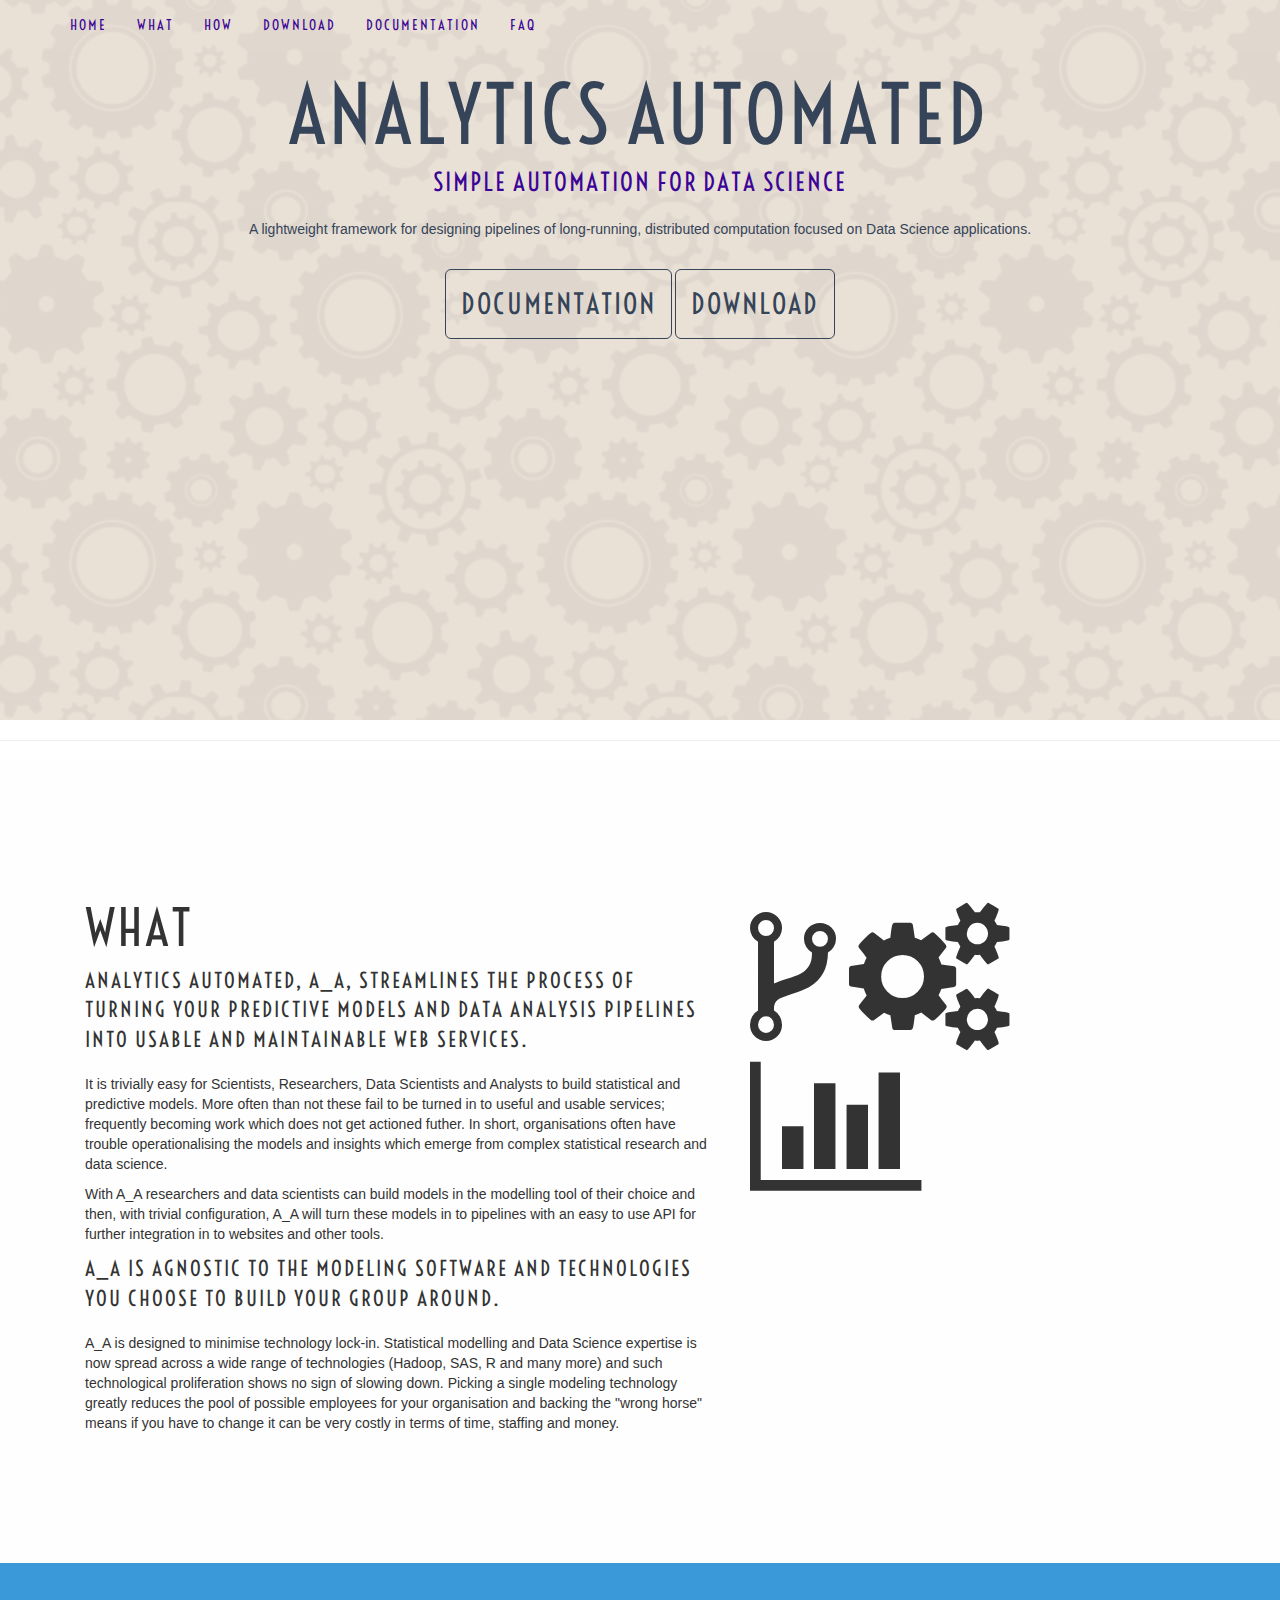
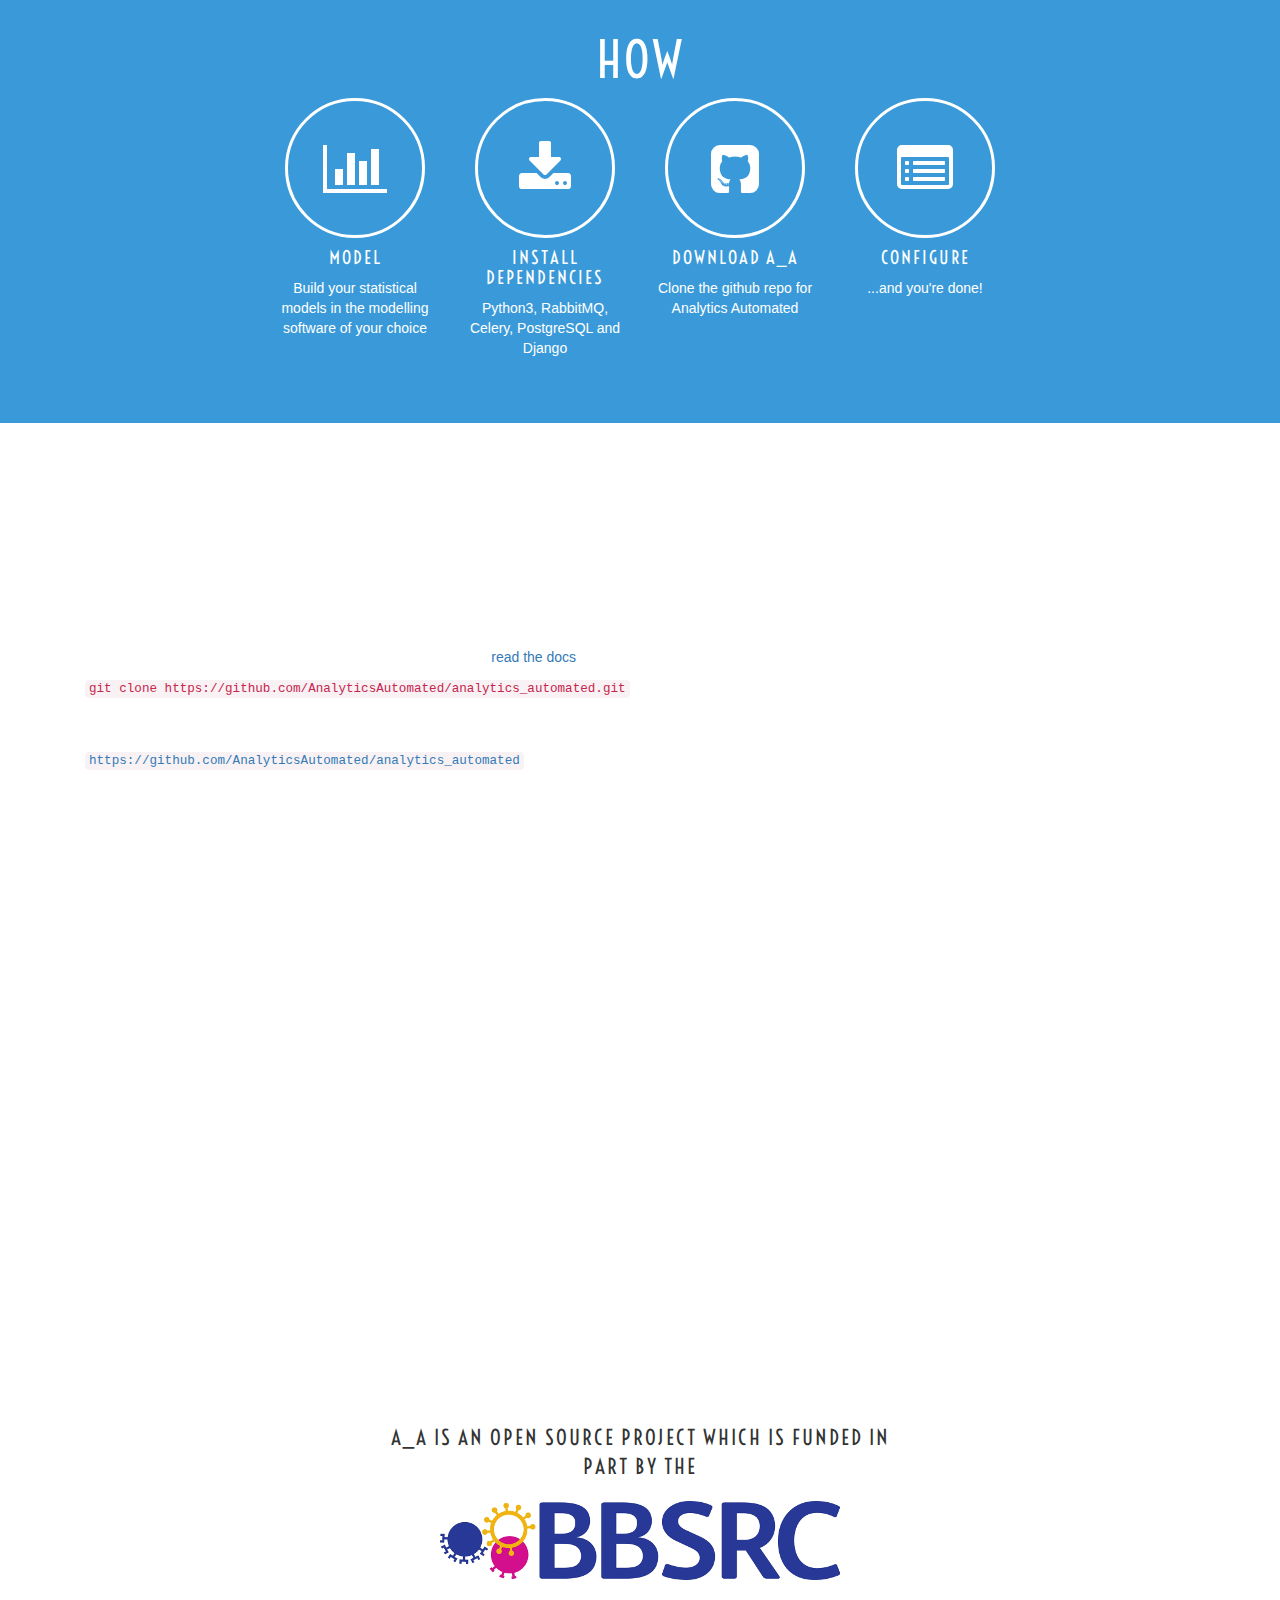
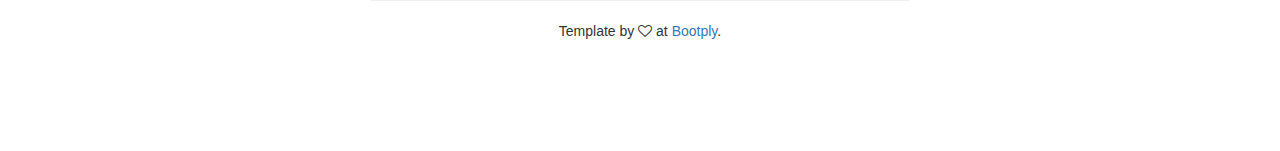
==== index.html @ 2f864ec4 "added links to readthedocs" ====
<!DOCTYPE html>
<html lang="en">
	<head>
		<meta http-equiv="content-type" content="text/html; charset=UTF-8">
		<meta charset="utf-8">
		<title>Analytics Automated</title>
		<meta name="generator" content="Bootply" />
		<meta name="viewport" content="width=device-width, initial-scale=1, maximum-scale=1">
		<link href="static/bootstrap-3.3.5-dist/css/bootstrap.min.css" type="text/css" rel="stylesheet">
		<link href="static/css/font-awesome.min.css" type="text/css" rel="stylesheet">
		<!--[if lt IE 9]>
			<script src="//html5shim.googlecode.com/svn/trunk/html5.js"></script>
		<![endif]-->
		<link href="static/css/styles.css" rel="stylesheet">
	</head>
	<body>

<div class="navbar navbar-fixed-top alt" data-spy="affix" data-offset-top="1000">
  <div class="container">
    <div class="navbar-header">
      <a href="#" class="navbar-brand">Home</a>
      <a class="navbar-toggle" data-toggle="collapse" data-target=".navbar-collapse">
        <span class="icon-bar"></span>
        <span class="icon-bar"></span>
        <span class="icon-bar"></span>
      </a>
    </div>
    <div class="navbar-collapse collapse" id="navbar">
      <ul class="nav navbar-nav">
        <li><a href="#sec1">What</a></li>
        <li><a href="#sec2">How</a></li>
        <li><a href="#sec3">Download</a></li>
        <li><a href="https://analytics-automated.readthedocs.org/en/latest/">Documentation</a></li>
        <li><a href="faq.html">FAQ</a></li>
      </ul>
    </div>
   </div>
</div>

<div class="header alt vert">
  <div class="container">

    <h1>Analytics Automated</h1>
      <p class="lead">Simple automation for Data Science</p>
      <p class="lead_para">A lightweight framework for designing pipelines of
				long-running, distributed computation focused on Data Science applications.</p>
      <div>&nbsp;</div>
      <a href="https://analytics-automated.readthedocs.org/en/latest/" class="btn btn-default btn-lg">Documentation</a>
      <a href="#sec3" class="btn btn-default btn-lg">Download</a>
  </div>
</div>

<hr>

<div id="sec1" class="blurb">
  <div class="container">
    <div class="row">
      <div class="col-md-7">
        <h1>What</h1><p class="lead">Analytics automated, A_A,
          streamlines the process of turning your predictive models and data
					analysis pipelines into usable and maintainable web services.</p>

          <p>It is trivially easy for Scientists, Researchers, Data
           Scientists and Analysts to build statistical and predictive models.
           More often than not these fail to be turned in to useful and usable
           services; frequently becoming work which does not get actioned
           futher. In short, organisations often have trouble operationalising
           the models and insights which emerge from complex statistical
           research and data science.</p>

          <p>With A_A researchers and data scientists can build models in the
            modelling tool of their choice and then, with trivial configuration,
            A_A will turn these models in to pipelines with an easy to use API
            for further integration in to websites and other tools.</p>

          <p class="lead">A_A is agnostic to the modeling software and technologies you
            choose to build your group around.</p>

            <p>A_A is designed to minimise technology lock-in. Statistical
              modelling and Data Science expertise is now spread
              across a wide range of technologies (Hadoop, SAS, R and many more)
              and such technological proliferation shows no sign of slowing
              down. Picking a single modeling technology greatly reduces the
              pool of possible employees for your organisation and backing
              the "wrong horse" means if you have to change it can be very
              costly in terms of time, staffing and money.</p>

      </div>
      <div class="col-md-5">
        <h1 class="pull-right"><i class="fa fa-code-fork fa-3x"></i> <i class="fa fa-cogs fa-3x"></i> <i class="fa fa-bar-chart fa-3x"></i></h1>
      </div>
    </div>
  </div>
</div>

<div class="featurette" id="sec2">
  <div class="container">
    <div class="row">
      <div class="col-md-12 text-center">
        <h1>How</h1>
      </div>
    </div>
    <div class="row">
      <div class="col-md-2 col-md-offset-2 text-center">
        <div class="featurette-item">
          <i class="fa fa-bar-chart"></i>
          <h4>Model</h4>
          <p>Build your statistical models in the modelling software of your
            choice</p>
        </div>
      </div>
      <div class="col-md-2 text-center">
        <div class="featurette-item">
          <i class="fa fa-download"></i>
          <h4>Install Dependencies</h4>
          <p>Python3, RabbitMQ, Celery, PostgreSQL and Django</p>
        </div>
      </div>
      <div class="col-md-2 text-center">
        <div class="featurette-item">
          <i class="fa fa-github-square"></i>
          <h4>Download A_A</h4>
          <p>Clone the github repo for Analytics Automated</p>
        </div>
      </div>
      <div class="col-md-2 text-center">
        <div class="featurette-item">
          <i class="fa fa-list-alt"></i>
          <h4>Configure</h4>
          <p>...and you're done!</p>
        </div>
      </div>
    </div>
  </div>
</div>

<div class="callout" id="sec3">
  <div class="container">
    <div class="row">
      <div class="col-md-7">
        <h1>Download</h1><p class="lead">You can download A_A by cloning the
        github repository.</p>
        <p>A_A has a large number of dependencies we strongly advise you <a href="https://analytics-automated.readthedocs.org/en/latest/">read the docs</a>
          before you get going.</p>
        <code>git clone https://github.com/AnalyticsAutomated/analytics_automated.git</code>
        <br /><br />
        <p>Alternatively visit the repository, make a fork and help us out!</p>
        <code><a href="https://github.com/AnalyticsAutomated/analytics_automated">https://github.com/AnalyticsAutomated/analytics_automated</a></code>
      </div>
      <div class="col-md-5">
        <h1 class="pull-right"><i class="fa fa-download fa-3x"></i> <i class="fa fa-github-square fa-3x"></i></h1>
      </div>
    </div>
  </div>
</div>


<footer>
  <div class="container">
    <div class="row">
      <div class="col-md-6 col-md-offset-3 text-center">
        <p class="lead">A_A is an Open Source project which is funded in part by the</p>
        <p><a href="http://www.bbsrc.ac.uk/"><img src="static/images/bbsrc.jpg"></a></p>
        <hr>
        <p>Template by <i class="fa fa-heart-o"></i> at <a href="http://www.bootply.com">Bootply</a>.<br></p>
      </div>
    </div>
  </div>
</footer>
	<!-- script references -->
		<script src="//ajax.googleapis.com/ajax/libs/jquery/2.0.2/jquery.min.js"></script>
		<script src="static/bootstrap-3.3.5-dist/js/bootstrap.min.js"></script>
		<script src="static/js/scripts.js"></script>
	</body>
</html>
---- static/css/styles.css ----
/* -- custom css for Bootstrap 3.x --*/

/* move special fonts to HTML head for better performance */
@font-face {
  font-family: 'Voltaire';
  font-style: normal;
  font-weight: 400;
  src: local('Voltaire'), url('../fonts/Bcdym-dNGztfenGzlRsZ3_esZW2xOQ-xsNqO47m55DA.woff2') format('woff2'), url('../fonts/ag0Q3_6hjQFerbCN2Eewq_esZW2xOQ-xsNqO47m55DA.woff') format('woff');
}

/* Dark Blue   #354458
Light Blue     #3a9ad9
Contrast Green #29aba4
Beige          #e9e0d6
Red            #eb7260
Purple         #
*/

html,
body {
  height: 100%;
  width: 100%;
  font-family:Arial,sans-serif;
}

/* fix bs3 horizontal scrollbar bug */
.row { margin: 0; padding: 0 }


/* use special fonts in certain elements */
h1,h2,h3,h4,.lead,.btn,.navbar a {
  text-transform:uppercase;
  font-family:'Voltaire',Arial,sans-serif;
  letter-spacing:2px;
}

h1 {
  font-size:50px;
}

/* make images gray */
img.grayscale {
    filter: url("data:image/svg+xml;utf8,<svg xmlns=\'http://www.w3.org/2000/svg\'><filter id=\'grayscale\'><feColorMatrix type=\'matrix\' values=\'0.3333 0.3333 0.3333 0 0 0.3333 0.3333 0.3333 0 0 0.3333 0.3333 0.3333 0 0 0 0 0 1 0\'/></filter></svg>#grayscale"); /* Firefox 10+, Firefox on Android */
    filter: gray; /* IE6-9 */
    -webkit-filter: grayscale(100%); /* Chrome 19+, Safari 6+, Safari 6+ iOS */
}

.icon-bar {
   background-color:#fff;
}

.scroll-down a, .scroll-top a {
   color:#ffffff;
}

.scroll-down {
   position:fixed;
   bottom:20%;
   right:0%;
   color:#f9f9f9;
}

.scroll-top {
  background-color:#dbdbdb;
}

.vert {
  vertical-align: middle;
  width:100%;
  padding-top:4%;
  text-align:center;
}

.faq {
  vertical-align: middle;
  width:100%;
  padding-top:4%;
  height: 100%;
}


.header .btn-lg {
   font-size:28px;
   border-color:#354458;
   padding:15px;
   background-color:transparent;
   color:#354458;
}

.header .btn-lg:hover {
   background-color:#f1f2f8;
   color:#354458;
}

.navbar a {
  color:#3B0496;
  font-size:14px;
}

.navbar-bold.affix {
  background-color:#eb7260;
}

.navbar-bold {
  background-color:#eb7260;
  font-family:'Helvetica Neue',Helvetica,Arial,sans-serif;
}

.navbar-bold li a:hover, .navbar-bold li.active {
  background-color:#eb7260;
}


.header h1 {
  font-size:80px;
  -webkit-text-stroke: 1px rgba(f,f,f,0.1);
  color:#354458;
  margin-left:-5px;
  margin-bottom:5px;
  text-transform:uppercase;
}

.header .lead {
  color:#eb7260;
  font-size:25px;
}

.header {
  height: 80%;
}

/* use alt in navbar and header for different color */

.alt {
  background: #e9e0d6 url('../images/pt_topo_l.png') repeat center center fixed;
}

.alt .lead {
  color: #3B0496;
}

.lead_para {
  color: #354458;
}

.alt.affix {
  background-color:#e9e0d6;
}

.alt li a:hover, .alt li.active {
  background-color:#f1f2f8;
}

.blurb {
  padding: 120px 0;
  background-color:#fefefe;
}

.blurb .panel {
  background-color:transparent;
}

.faq_blurb {
  padding: 120px 0;
  color:#354458;
  background: #e9e0d6 url('../images/pt_topo_l.png') repeat center center fixed;
}

.faq_blurb .panel {
  background-color:transparent;
}



.bright {
  background: #dbdbdb url('../images/pt_topo.png') repeat center center fixed;
  color:#777;
}

.featurette {
  background: #3a9ad9;
  padding: 50px 0;
  color: #ffffff;
}

.featurette-item {
  margin-bottom: 15px;
}

.featurette-item > i {
  border: 3px solid #ffffff;
  border-radius: 50%;
  display: inline-block;
  font-size: 56px;
  width: 140px;
  height: 140px;
  line-height: 136px;
  vertical-align: middle;
  text-align: center;
}

.featurette-item > i:hover {
  font-size: 68px;
}

.callout {
  color: #ffffff;
  padding-top:7%;
  height: 100%;
  width: 100%;
  background: url('../images/Clock_Cogs_blur.jpg') no-repeat center center fixed;
  -webkit-background-size: cover;
  -moz-background-size: cover;
  -o-background-size: cover;
  background-size: cover;
}

.gallery {
  padding: 50px 0;
}

.call-to-action {
  background: #eeeeee;
  padding: 50px 0;
}

.call-to-action .btn {
  margin: 10px;
}

footer {
  padding: 100px 0;
}

/* -- end custom css for Bootstrap 3.x --*/
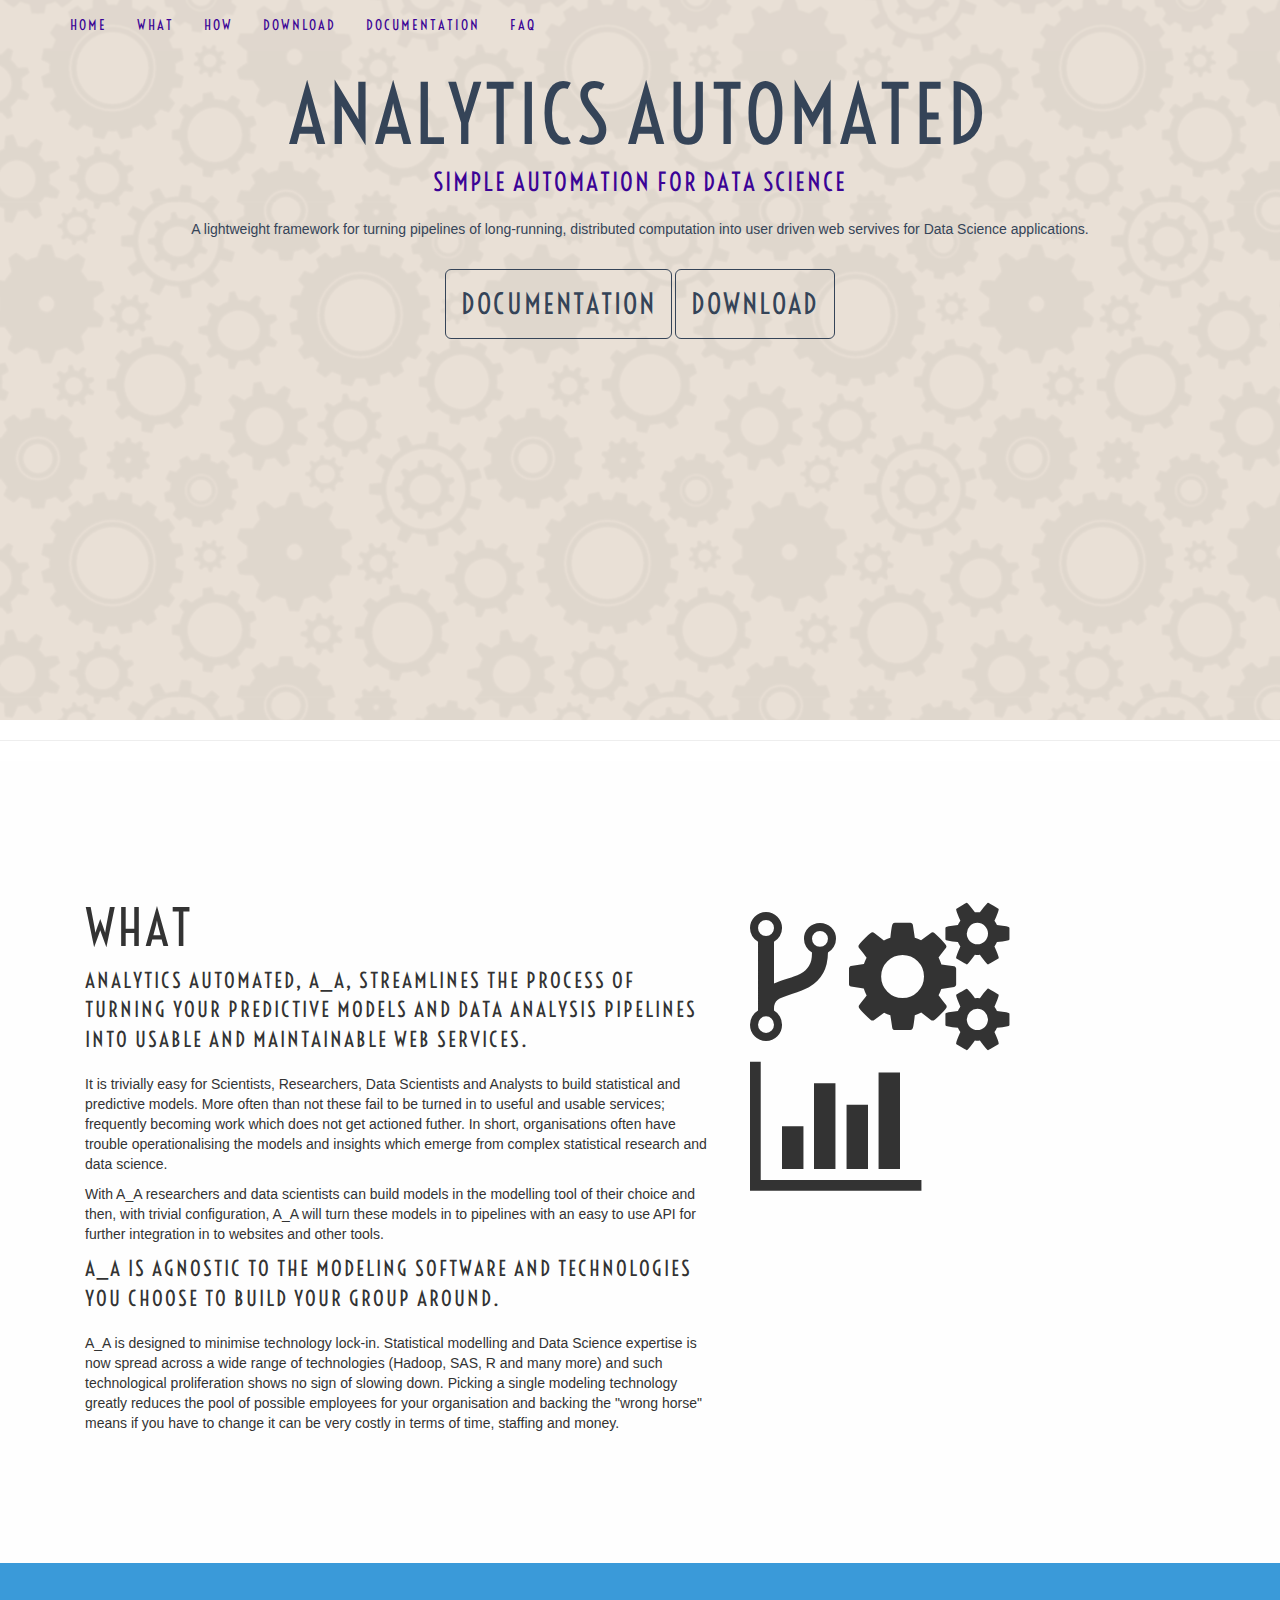
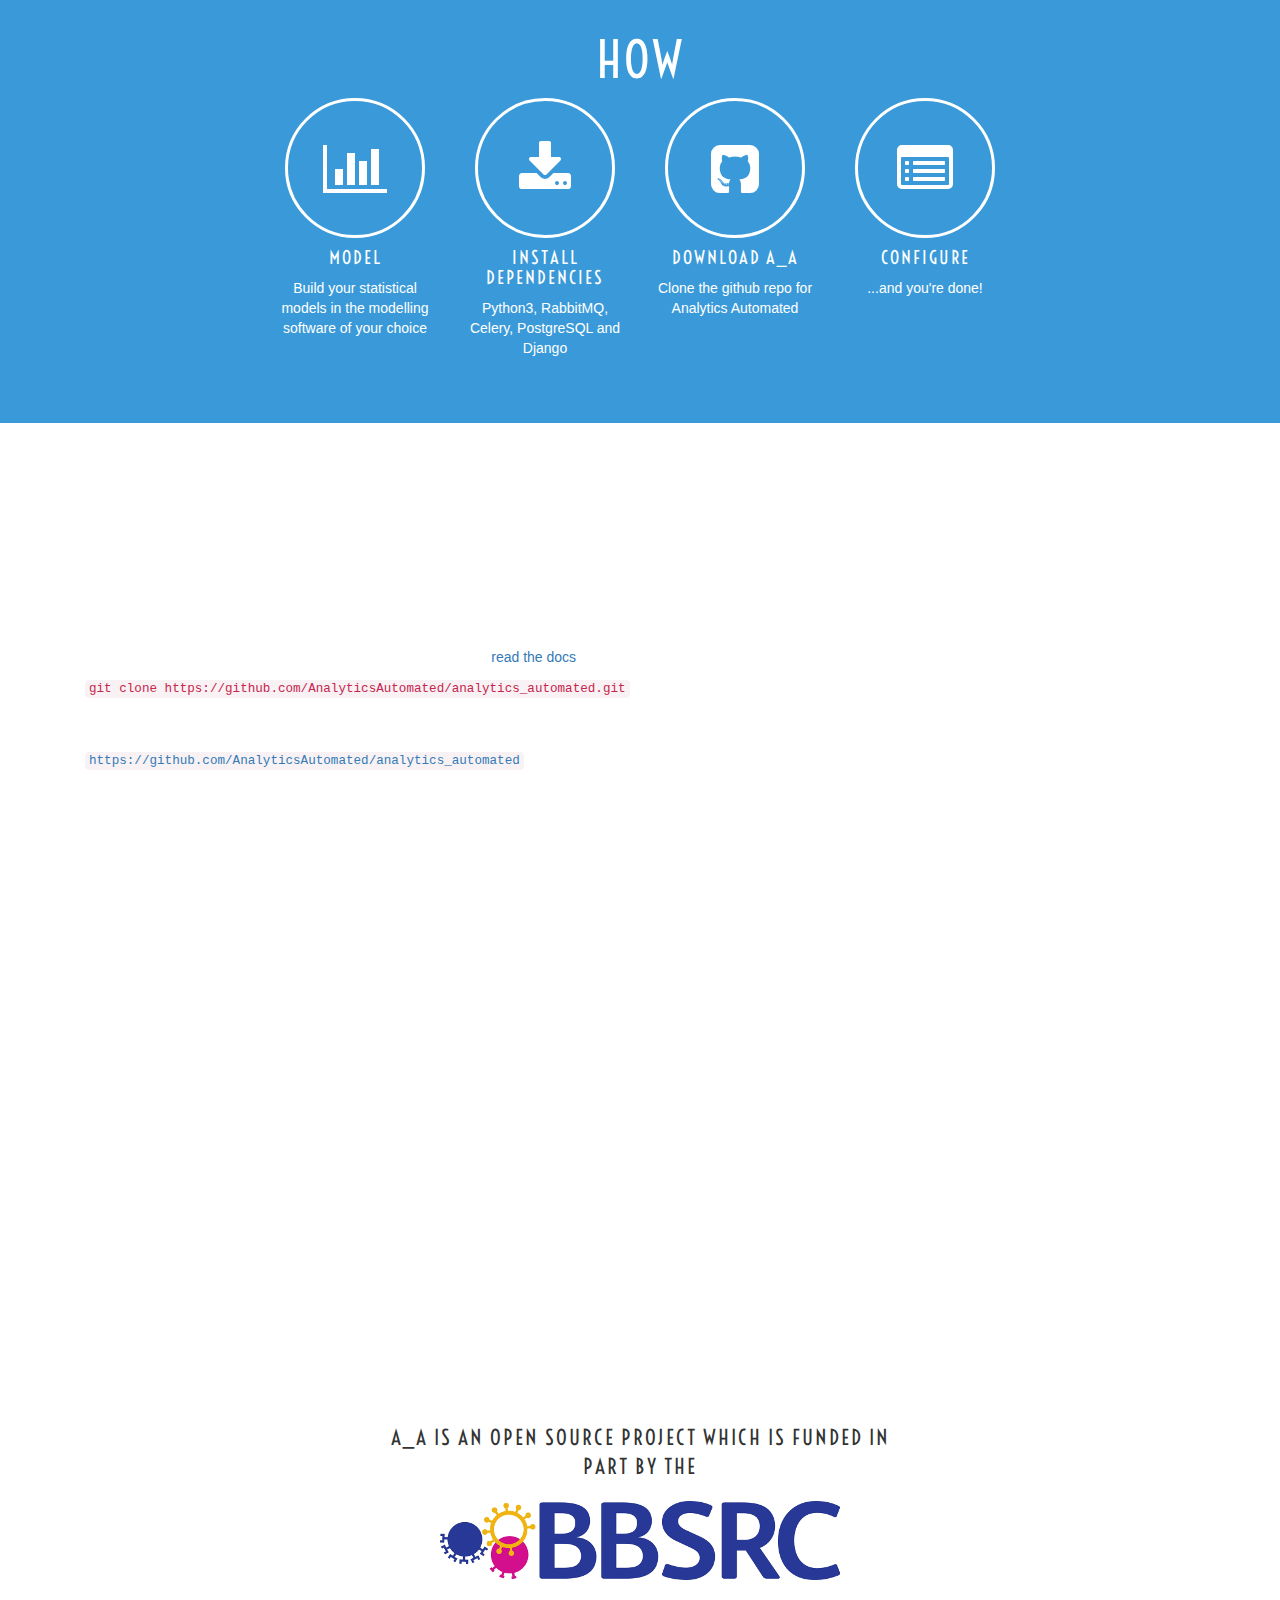
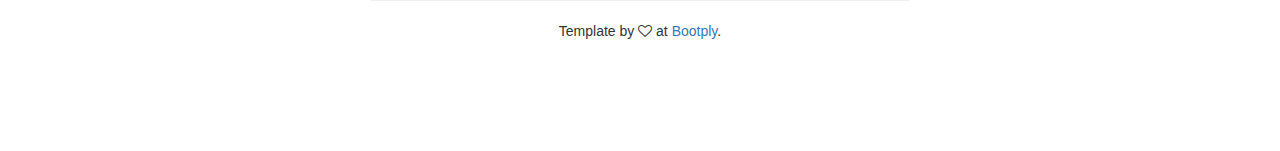
==== commit 50fcddba: "Update index.html" ====
--- a/index.html
+++ b/index.html
@@ -42,8 +42,8 @@
 
     <h1>Analytics Automated</h1>
       <p class="lead">Simple automation for Data Science</p>
-      <p class="lead_para">A lightweight framework for designing pipelines of
-				long-running, distributed computation focused on Data Science applications.</p>
+      <p class="lead_para">A lightweight framework for turning pipelines of
+				long-running, distributed computation into user driven web servives for Data Science applications.</p>
       <div>&nbsp;</div>
       <a href="https://analytics-automated.readthedocs.org/en/latest/" class="btn btn-default btn-lg">Documentation</a>
       <a href="#sec3" class="btn btn-default btn-lg">Download</a>
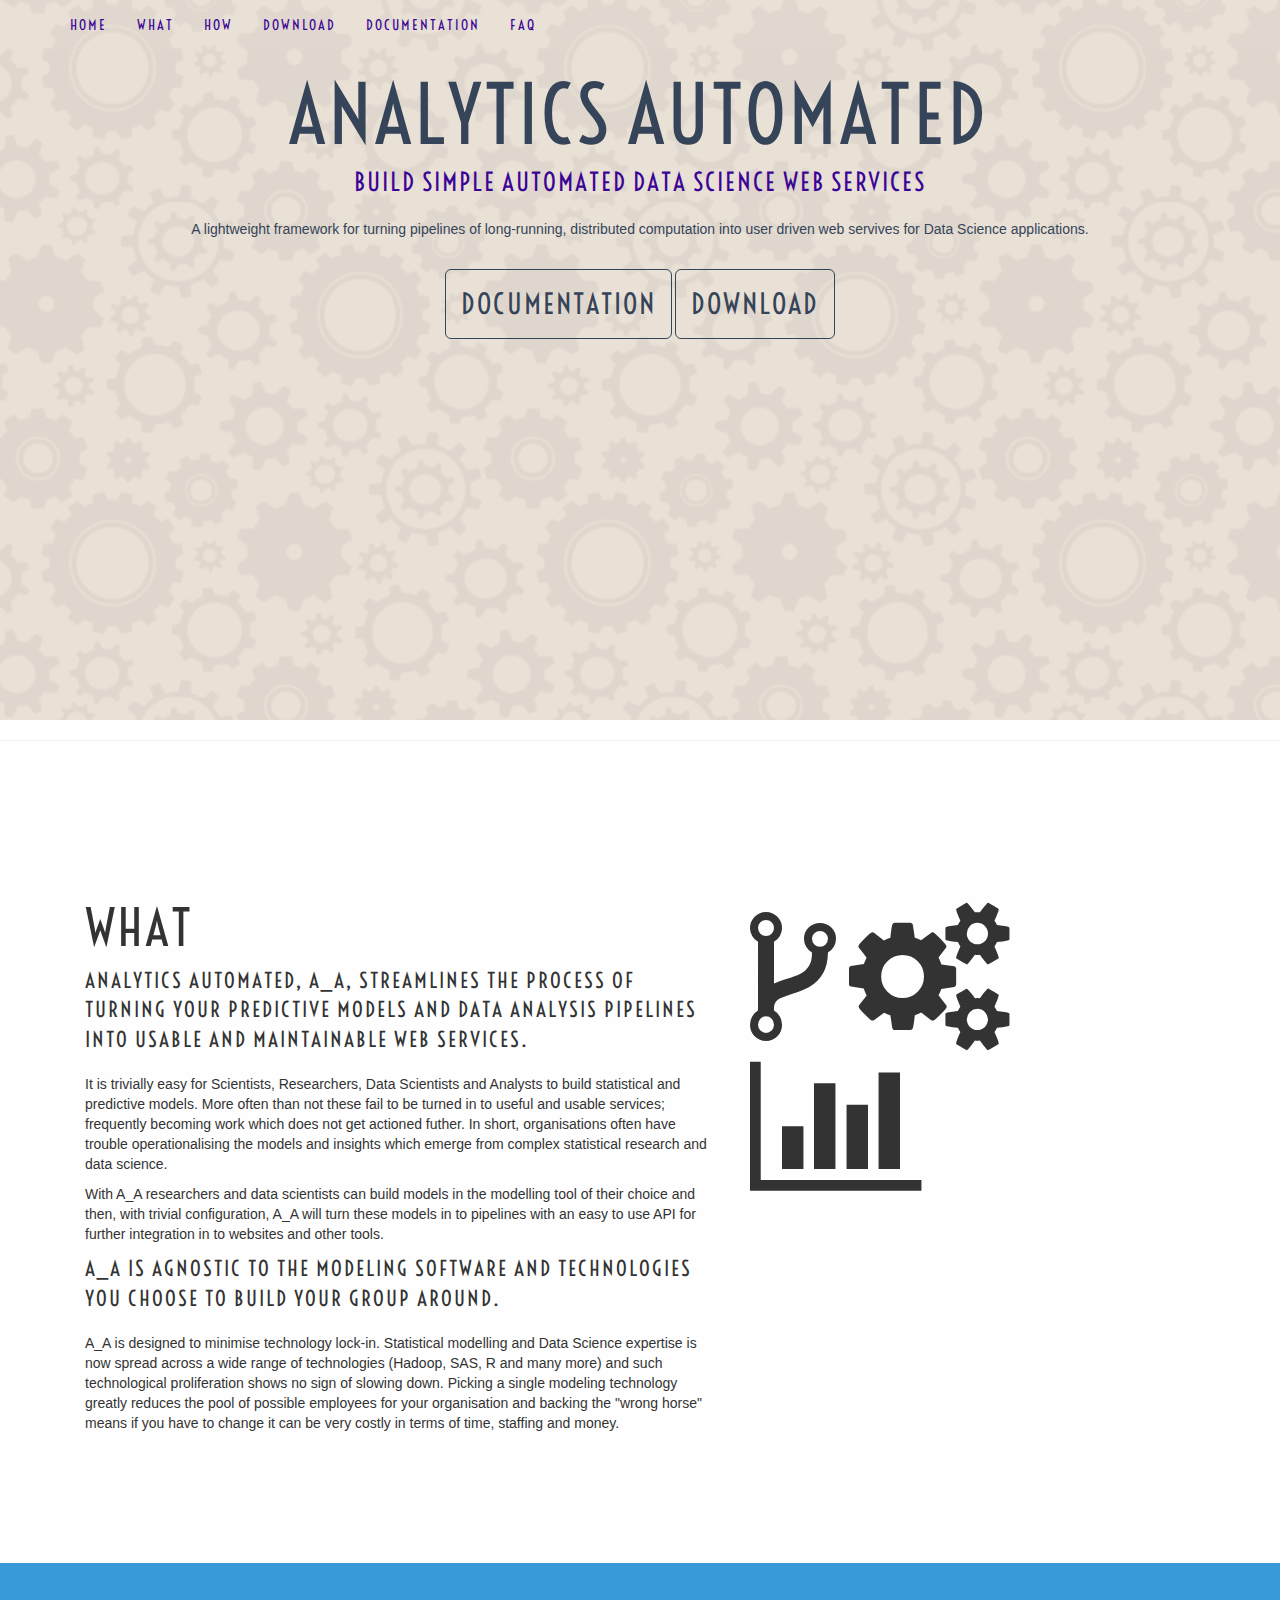
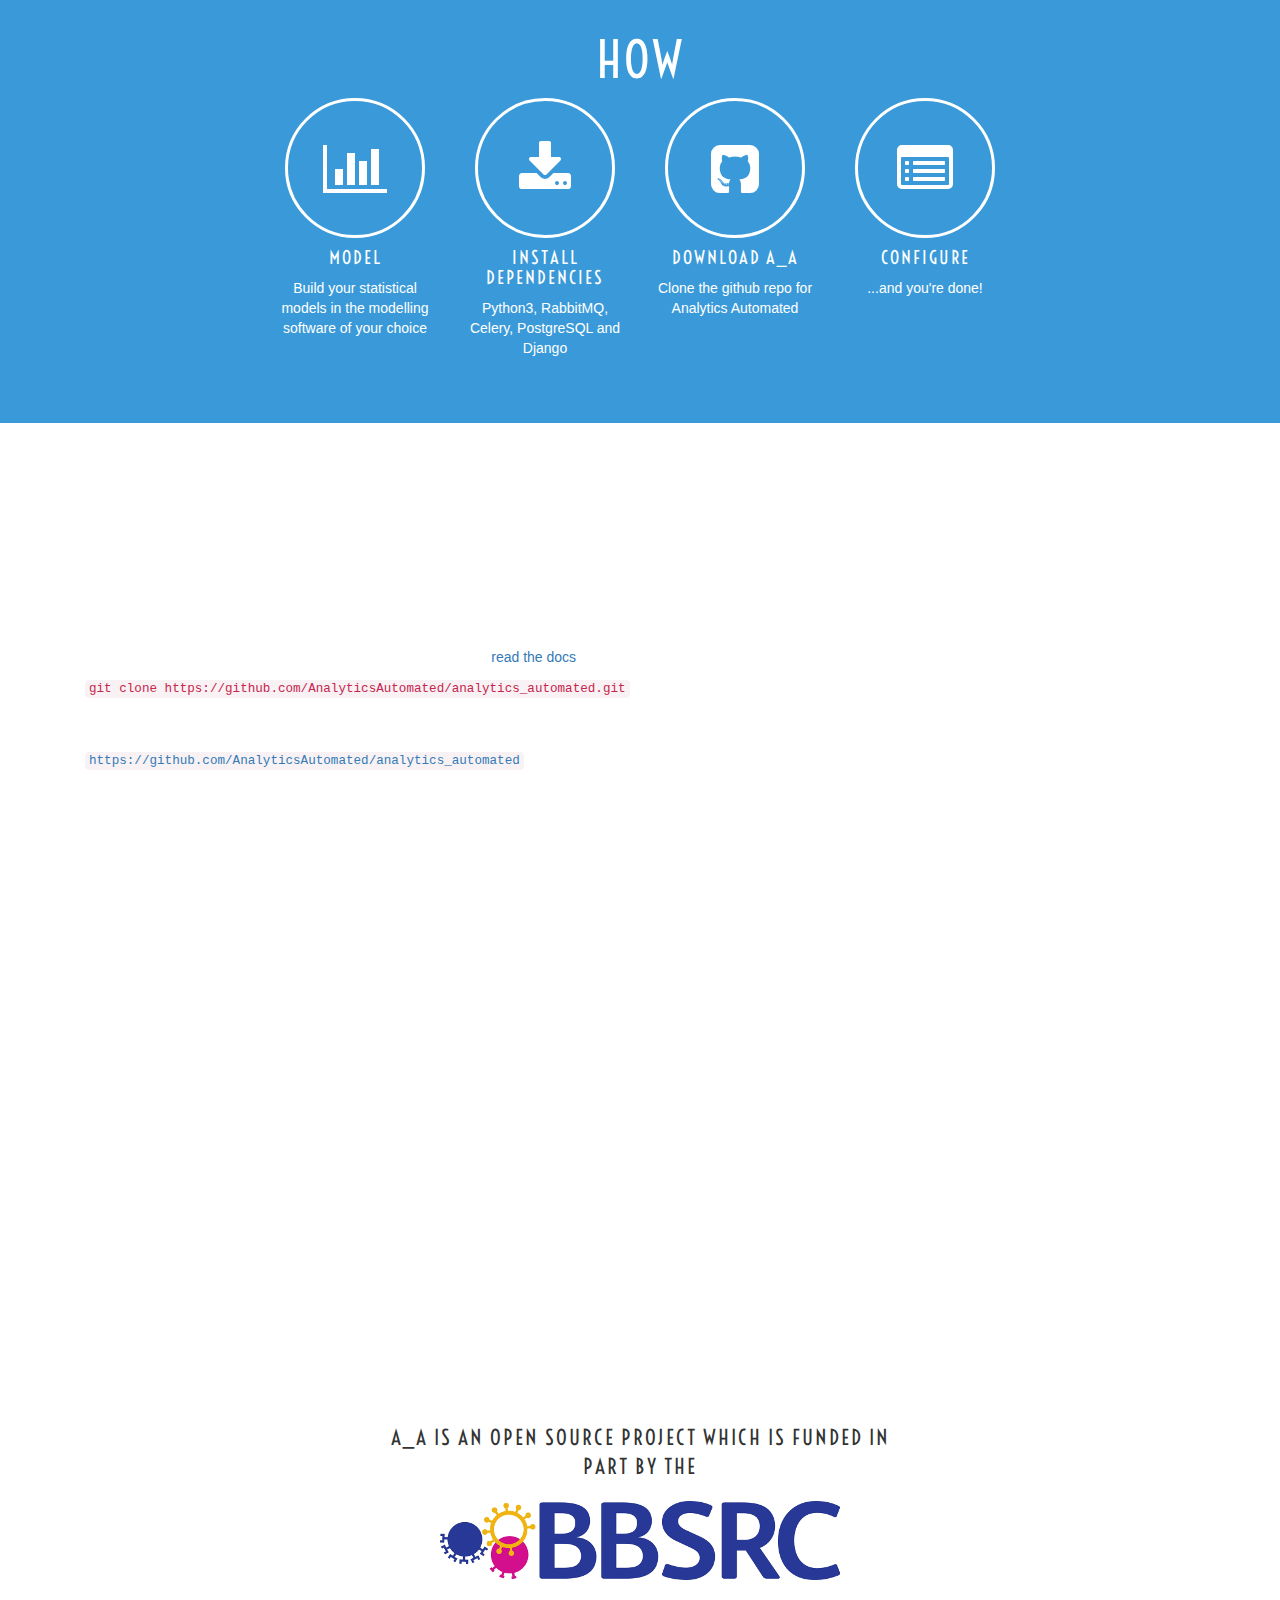
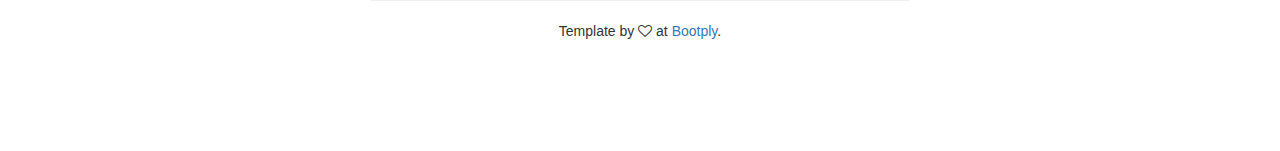
==== commit 094f8a9b: "Update index.html" ====
--- a/index.html
+++ b/index.html
@@ -41,7 +41,7 @@
   <div class="container">
 
     <h1>Analytics Automated</h1>
-      <p class="lead">Simple automation for Data Science</p>
+      <p class="lead">Build Simple Automated Data Science Web Services</p>
       <p class="lead_para">A lightweight framework for turning pipelines of
 				long-running, distributed computation into user driven web servives for Data Science applications.</p>
       <div>&nbsp;</div>
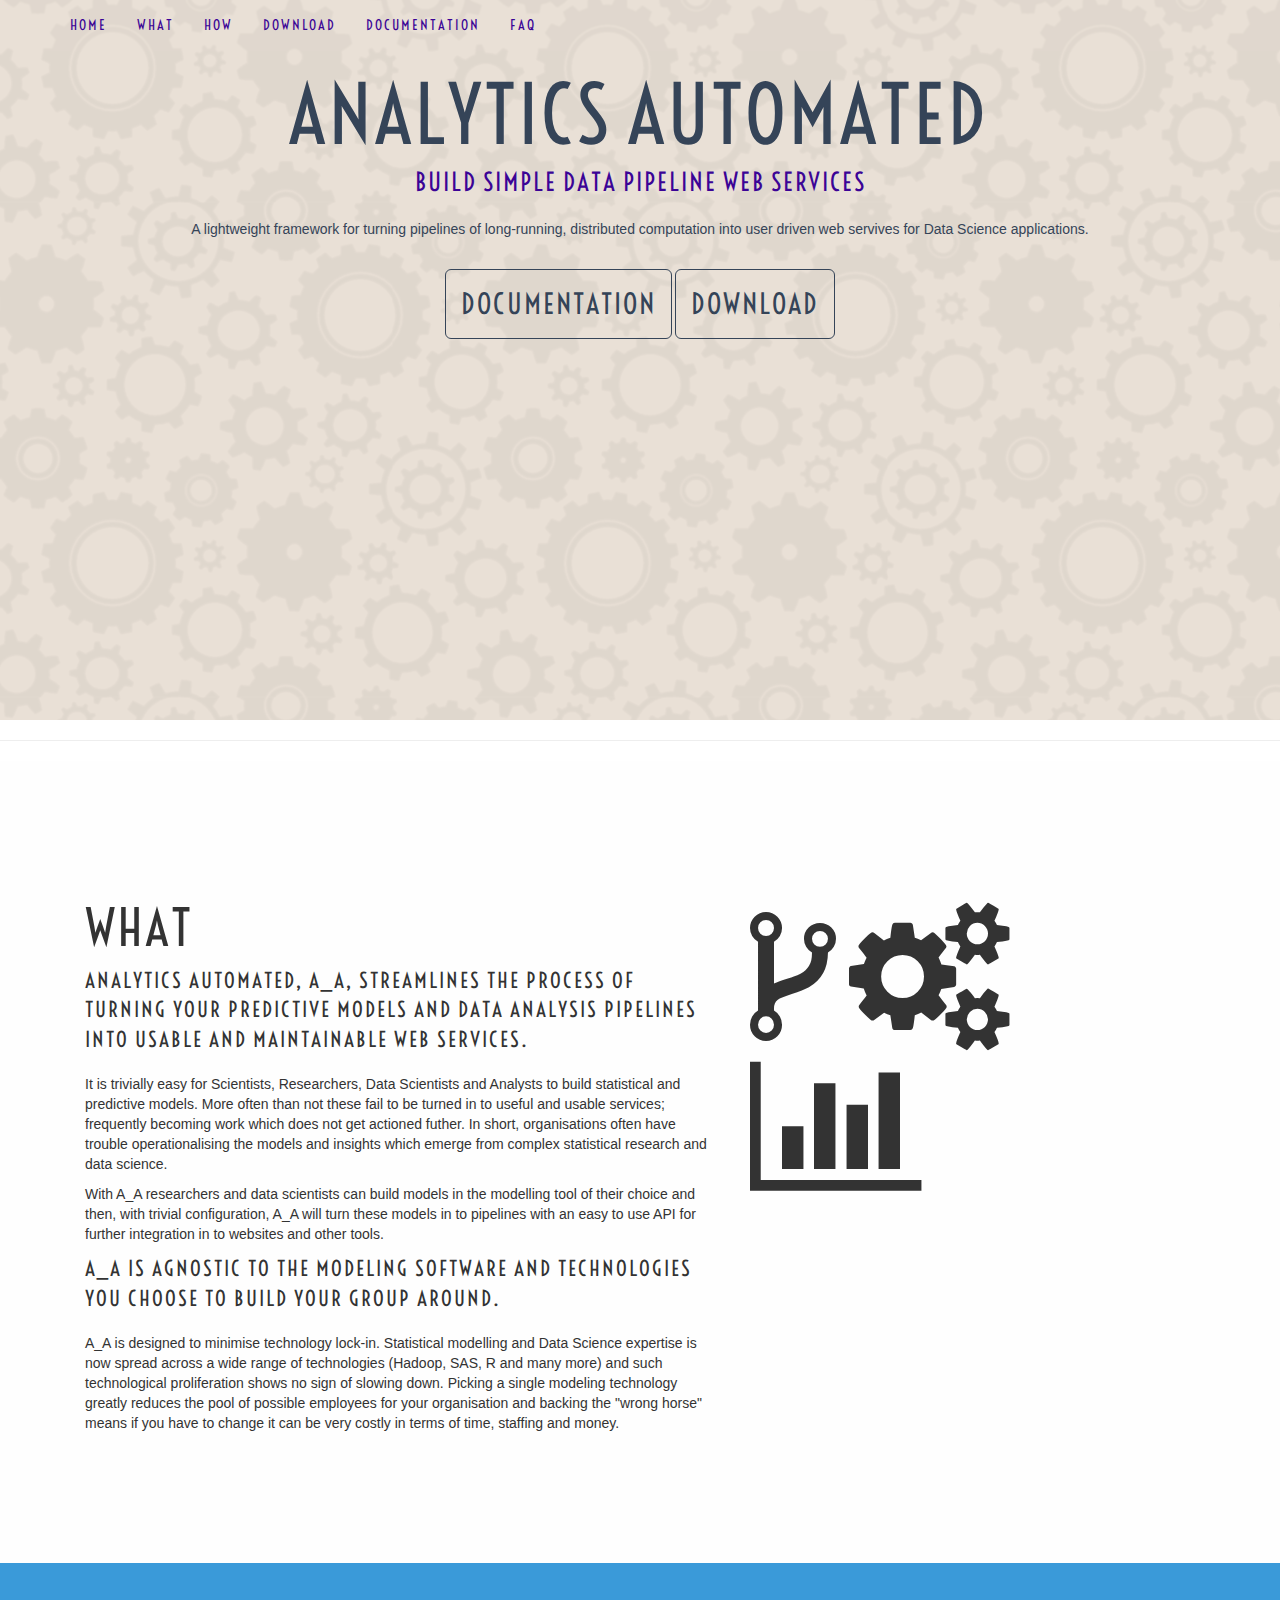
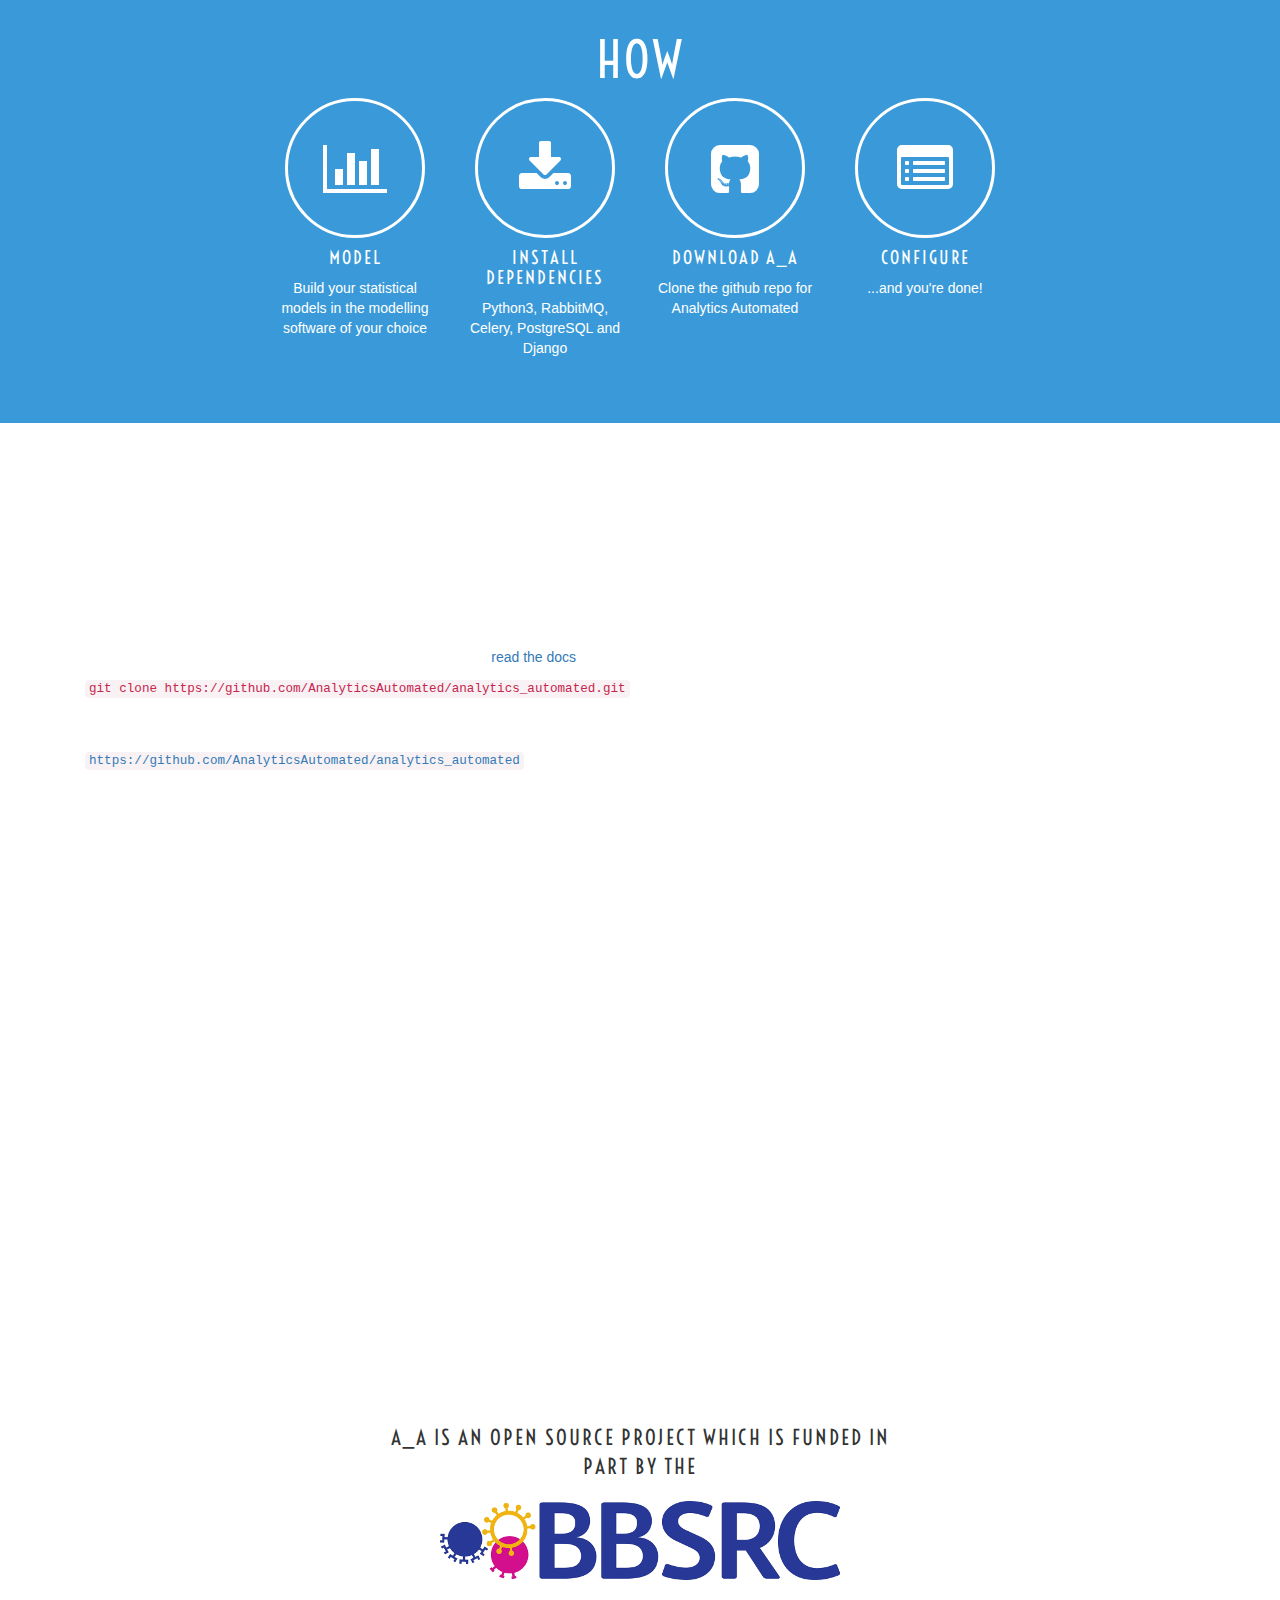
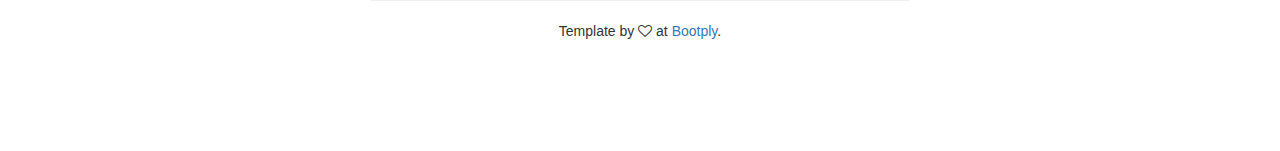
==== commit 6f60ff70: "Update index.html" ====
--- a/index.html
+++ b/index.html
@@ -41,7 +41,7 @@
   <div class="container">
 
     <h1>Analytics Automated</h1>
-      <p class="lead">Build Simple Automated Data Science Web Services</p>
+      <p class="lead">Build Simple Data Pipeline Web Services</p>
       <p class="lead_para">A lightweight framework for turning pipelines of
 				long-running, distributed computation into user driven web servives for Data Science applications.</p>
       <div>&nbsp;</div>
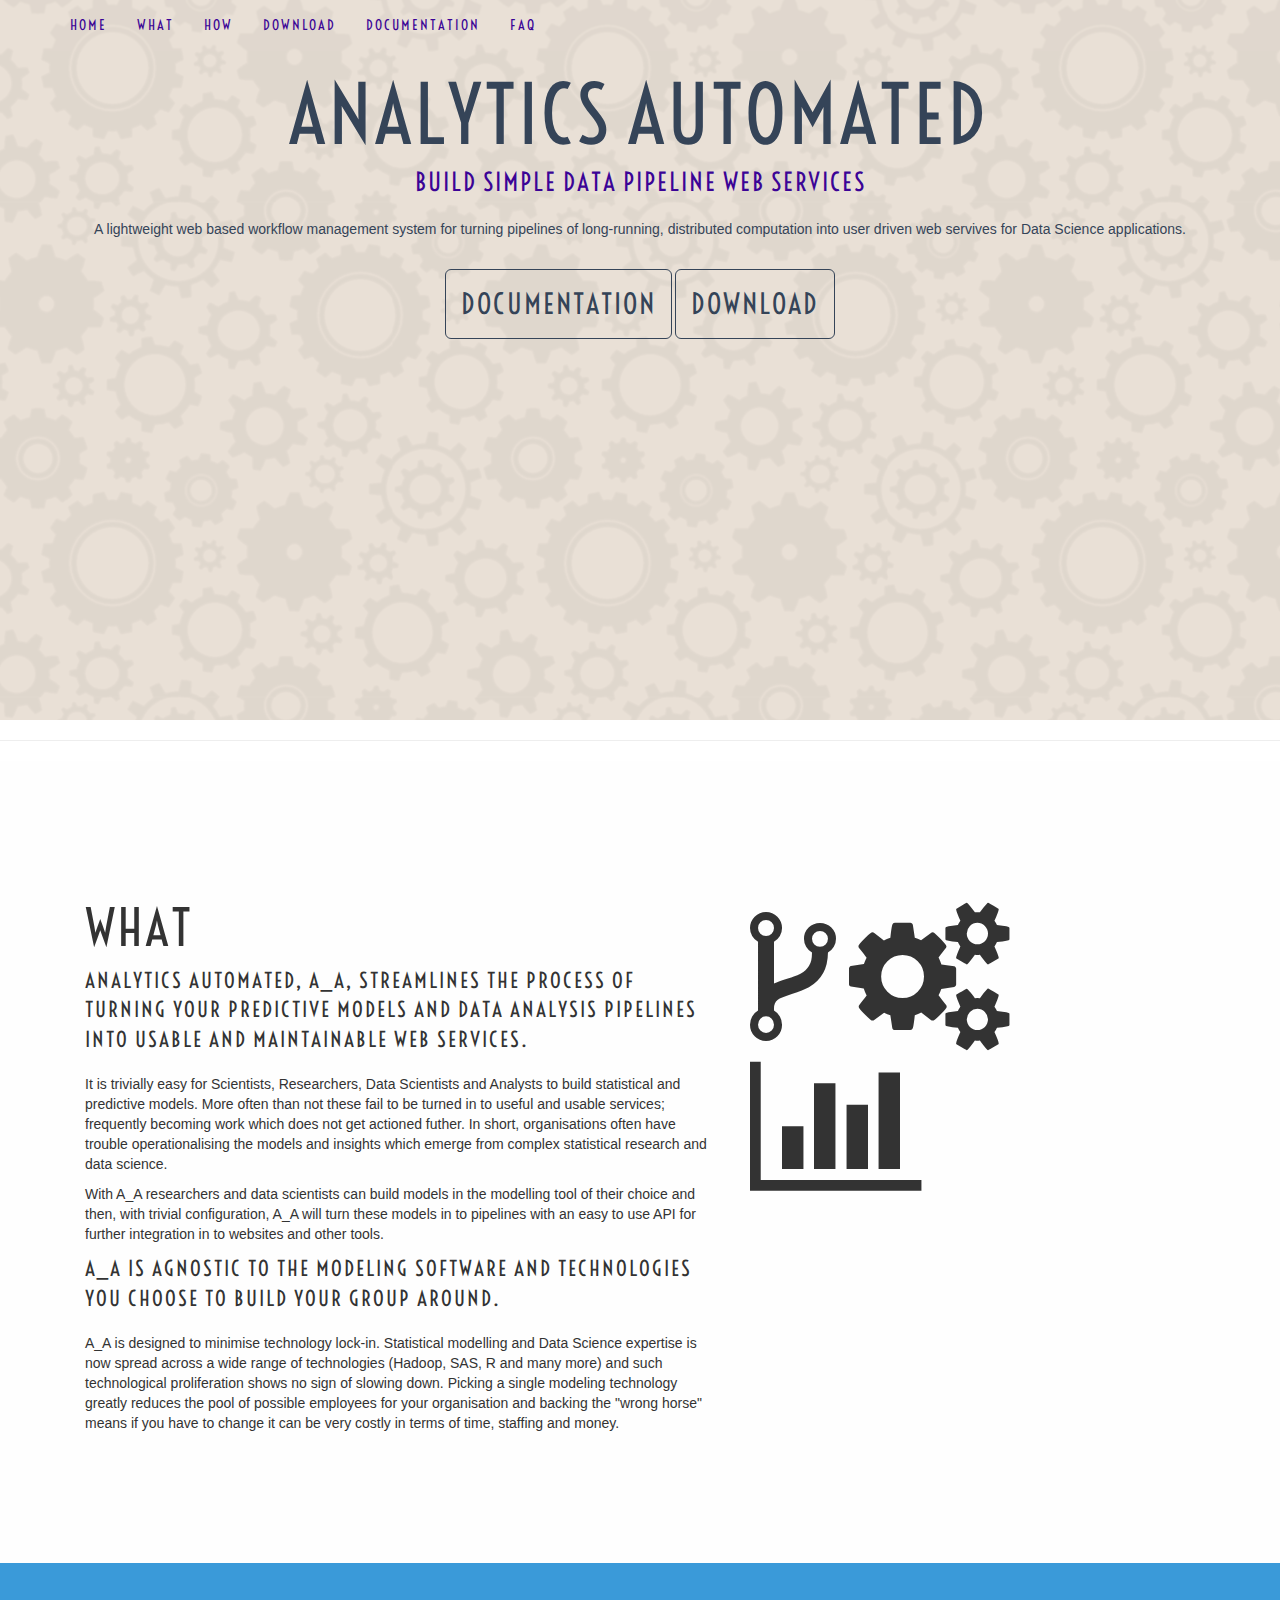
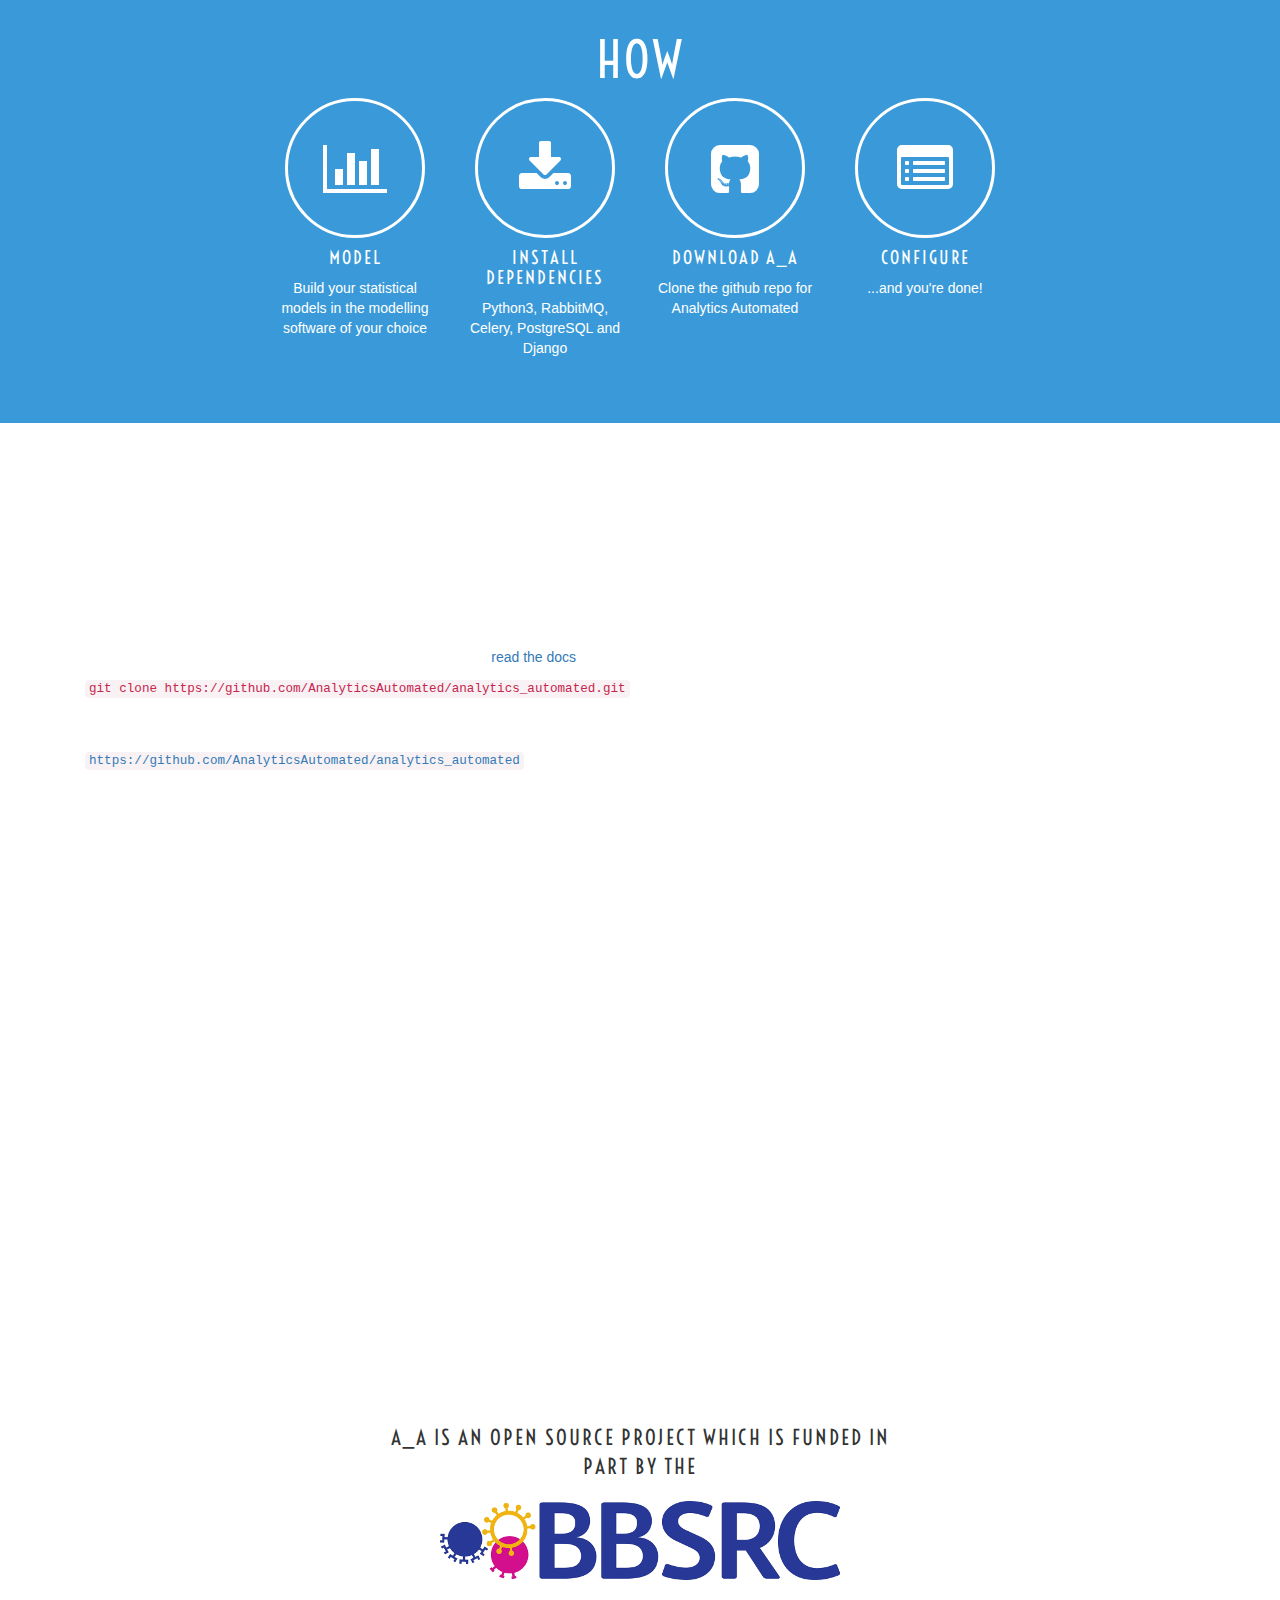
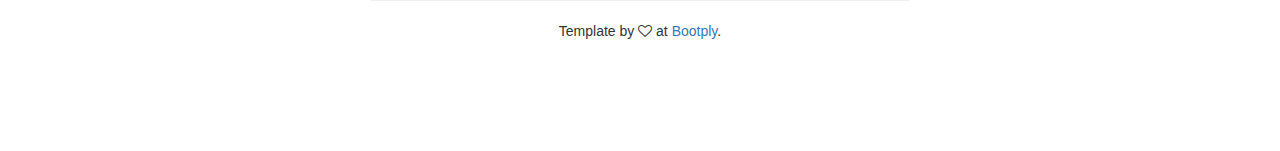
==== commit 2c6bfae3: "Update index.html" ====
--- a/index.html
+++ b/index.html
@@ -42,7 +42,7 @@
 
     <h1>Analytics Automated</h1>
       <p class="lead">Build Simple Data Pipeline Web Services</p>
-      <p class="lead_para">A lightweight framework for turning pipelines of
+      <p class="lead_para">A lightweight web based workflow management system for turning pipelines of
 				long-running, distributed computation into user driven web servives for Data Science applications.</p>
       <div>&nbsp;</div>
       <a href="https://analytics-automated.readthedocs.org/en/latest/" class="btn btn-default btn-lg">Documentation</a>
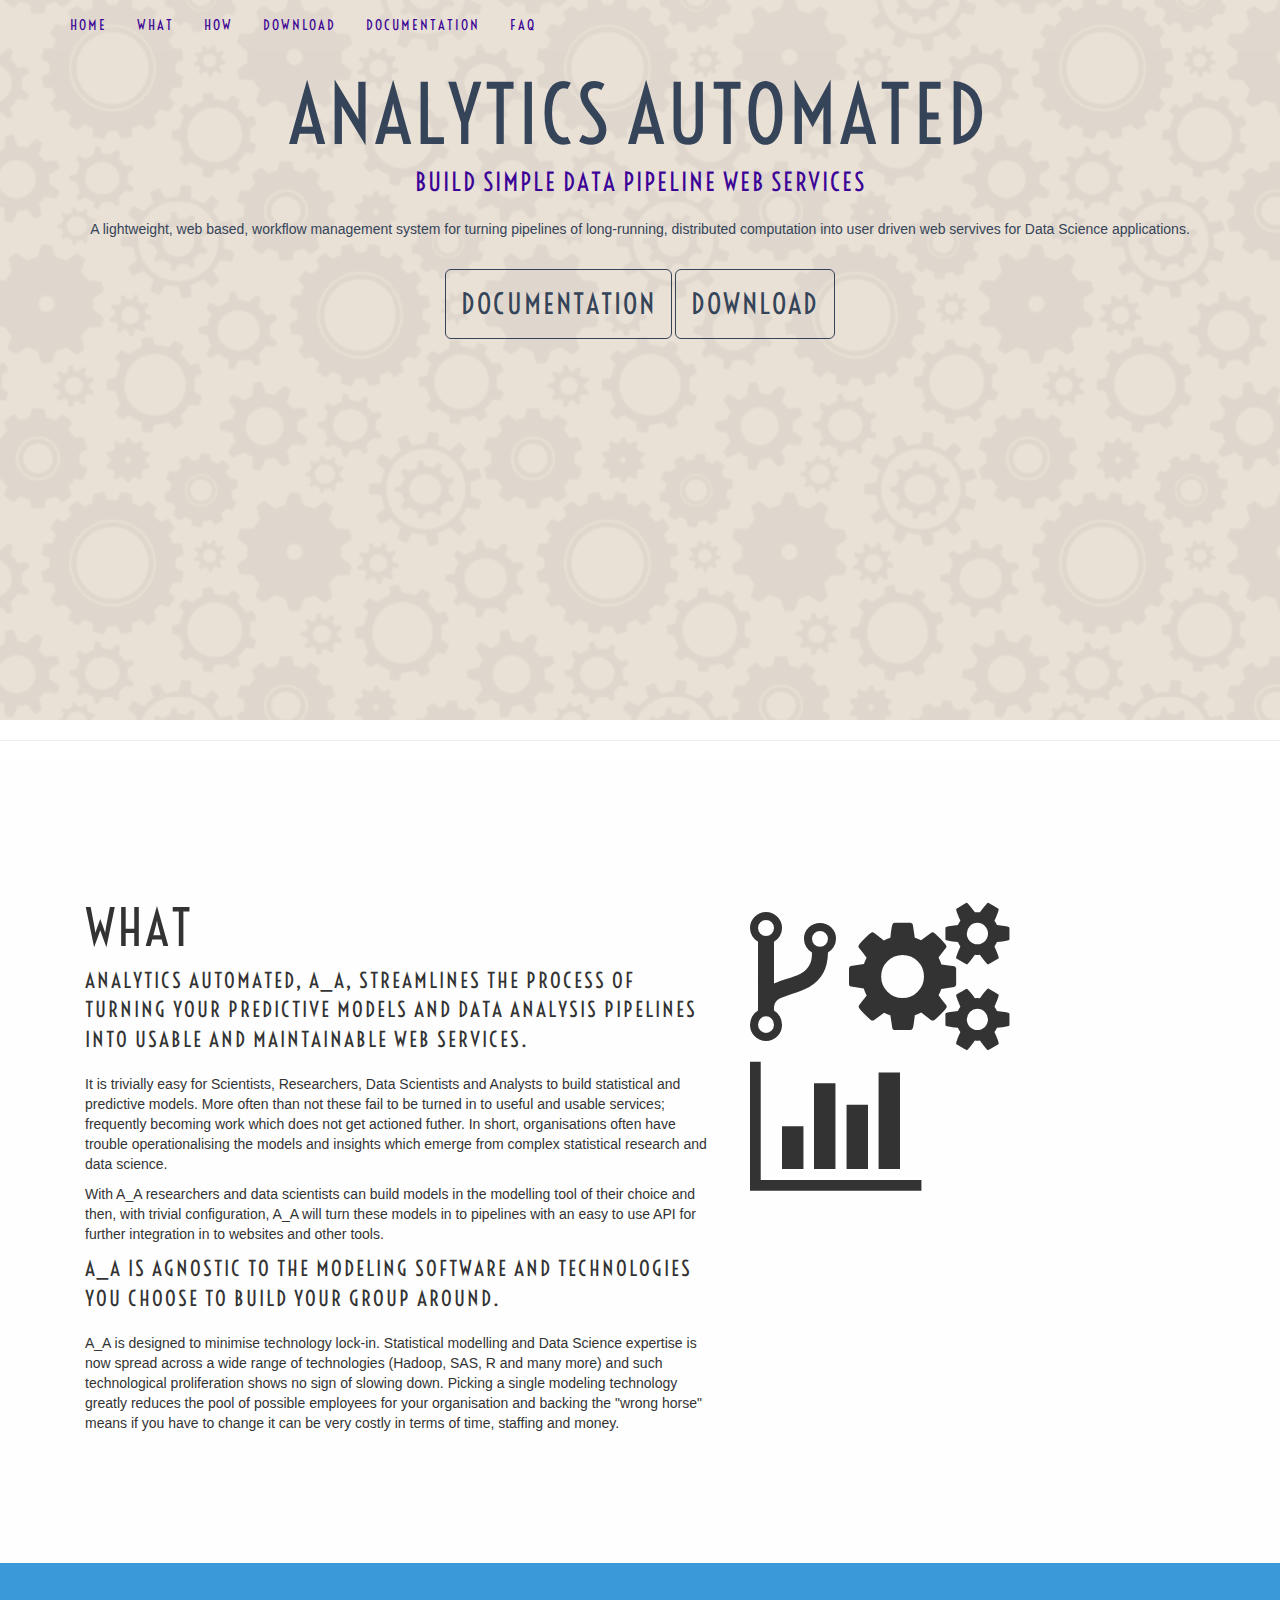
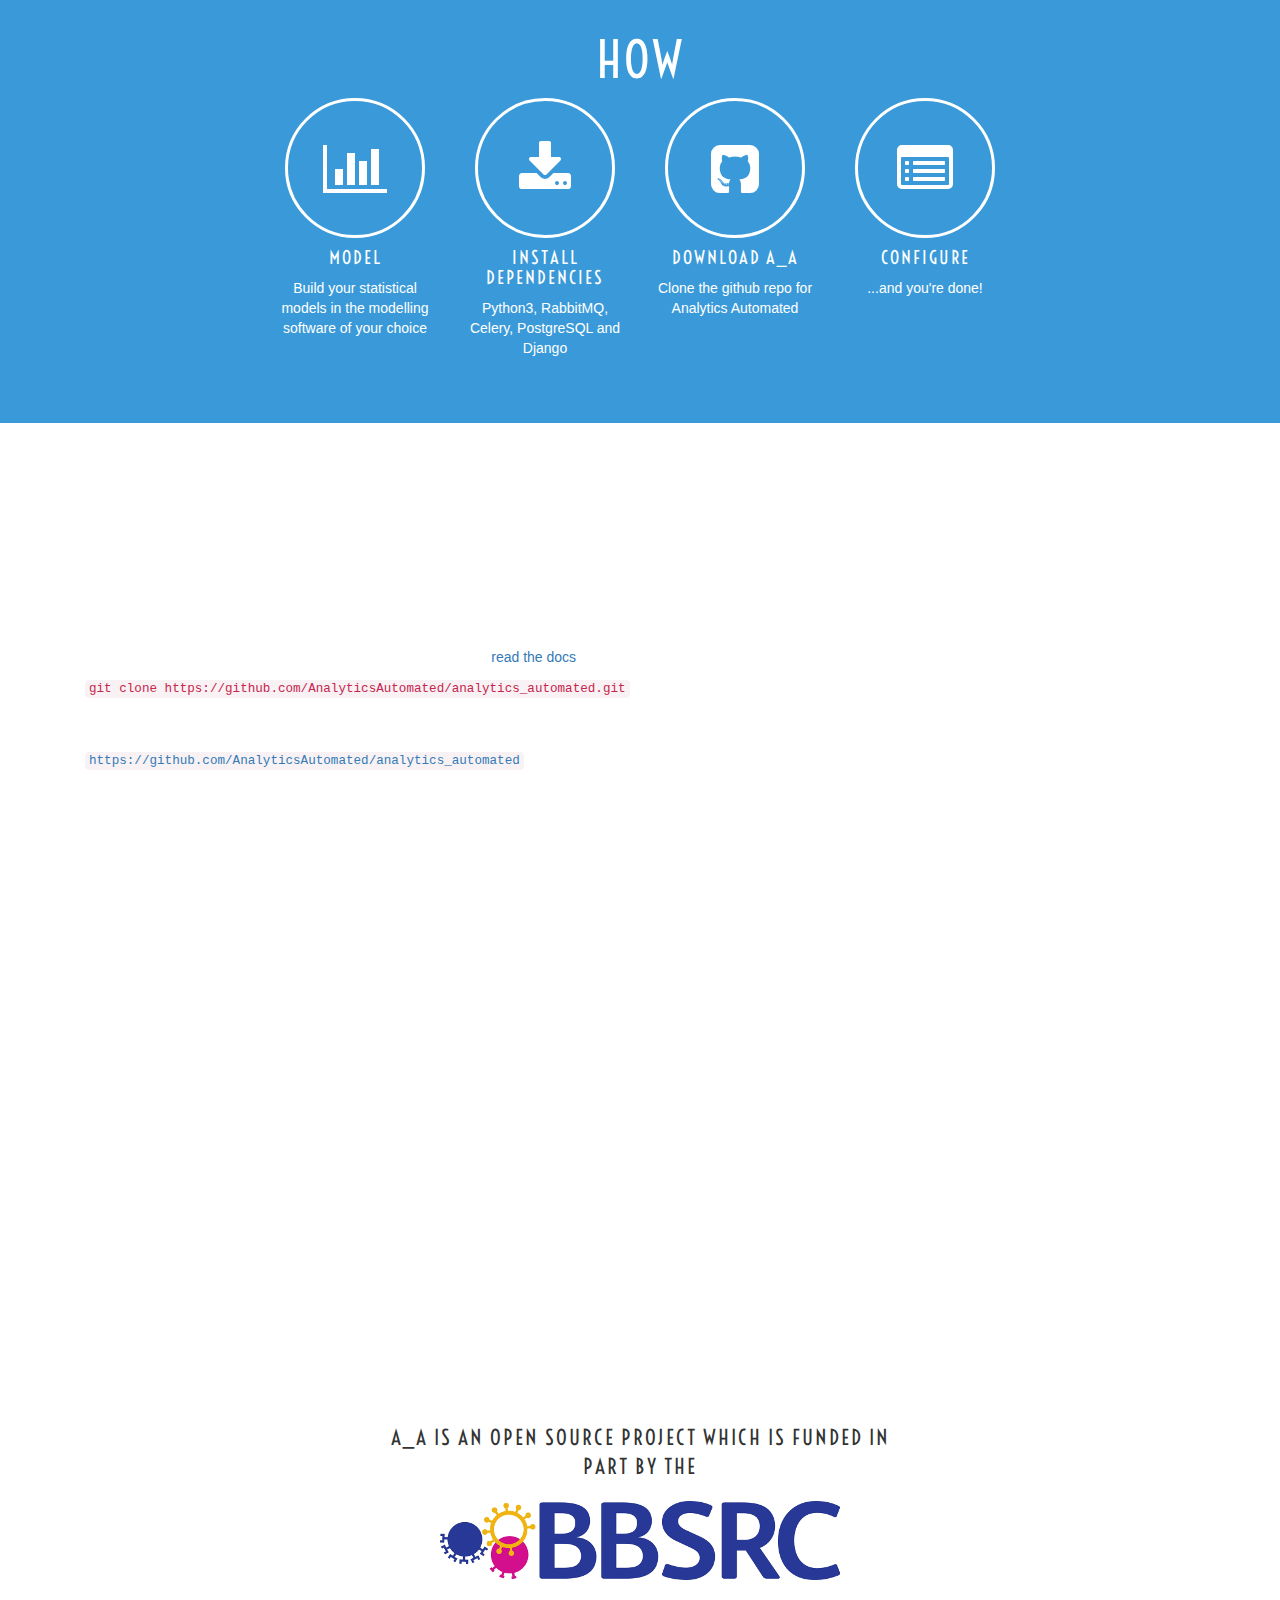
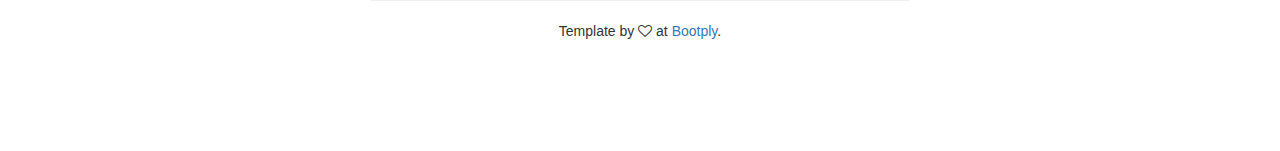
==== commit 5c553d52: "Update index.html" ====
--- a/index.html
+++ b/index.html
@@ -42,7 +42,7 @@
 
     <h1>Analytics Automated</h1>
       <p class="lead">Build Simple Data Pipeline Web Services</p>
-      <p class="lead_para">A lightweight web based workflow management system for turning pipelines of
+      <p class="lead_para">A lightweight, web based, workflow management system for turning pipelines of
 				long-running, distributed computation into user driven web servives for Data Science applications.</p>
       <div>&nbsp;</div>
       <a href="https://analytics-automated.readthedocs.org/en/latest/" class="btn btn-default btn-lg">Documentation</a>
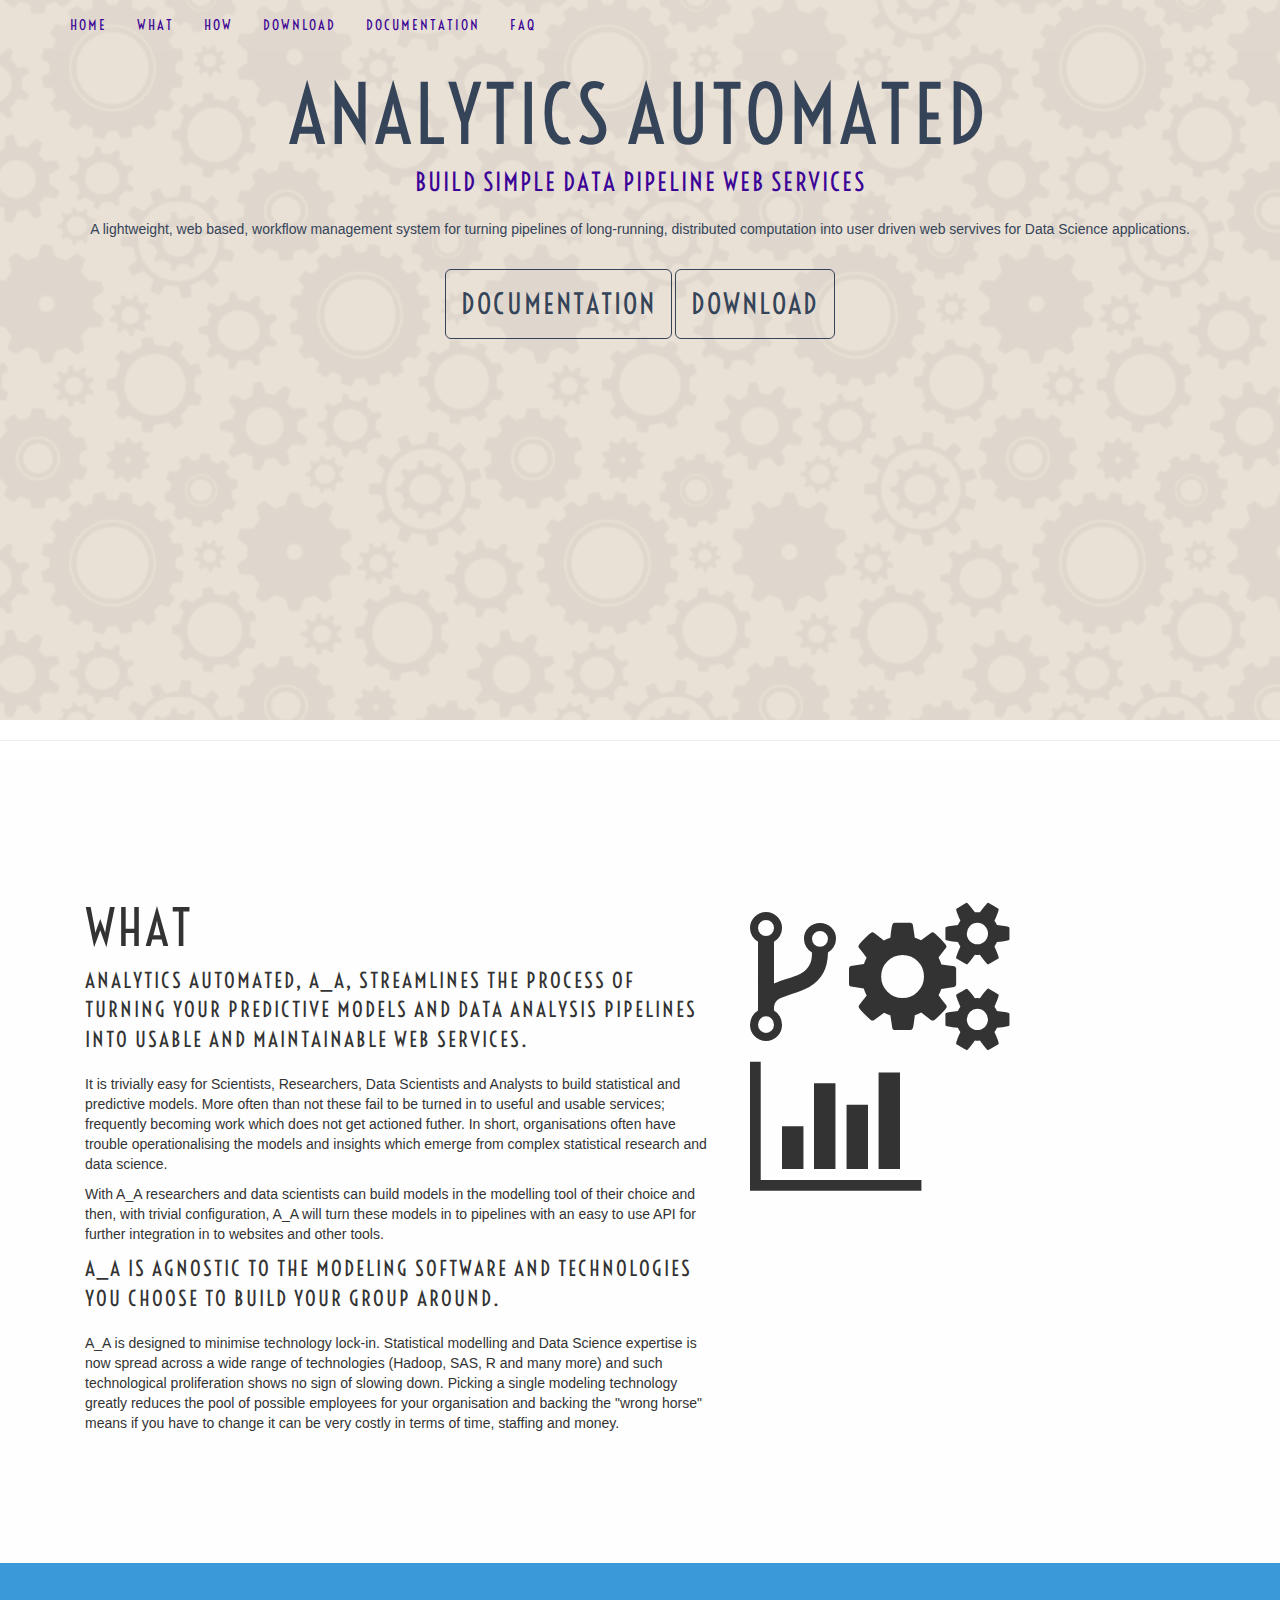
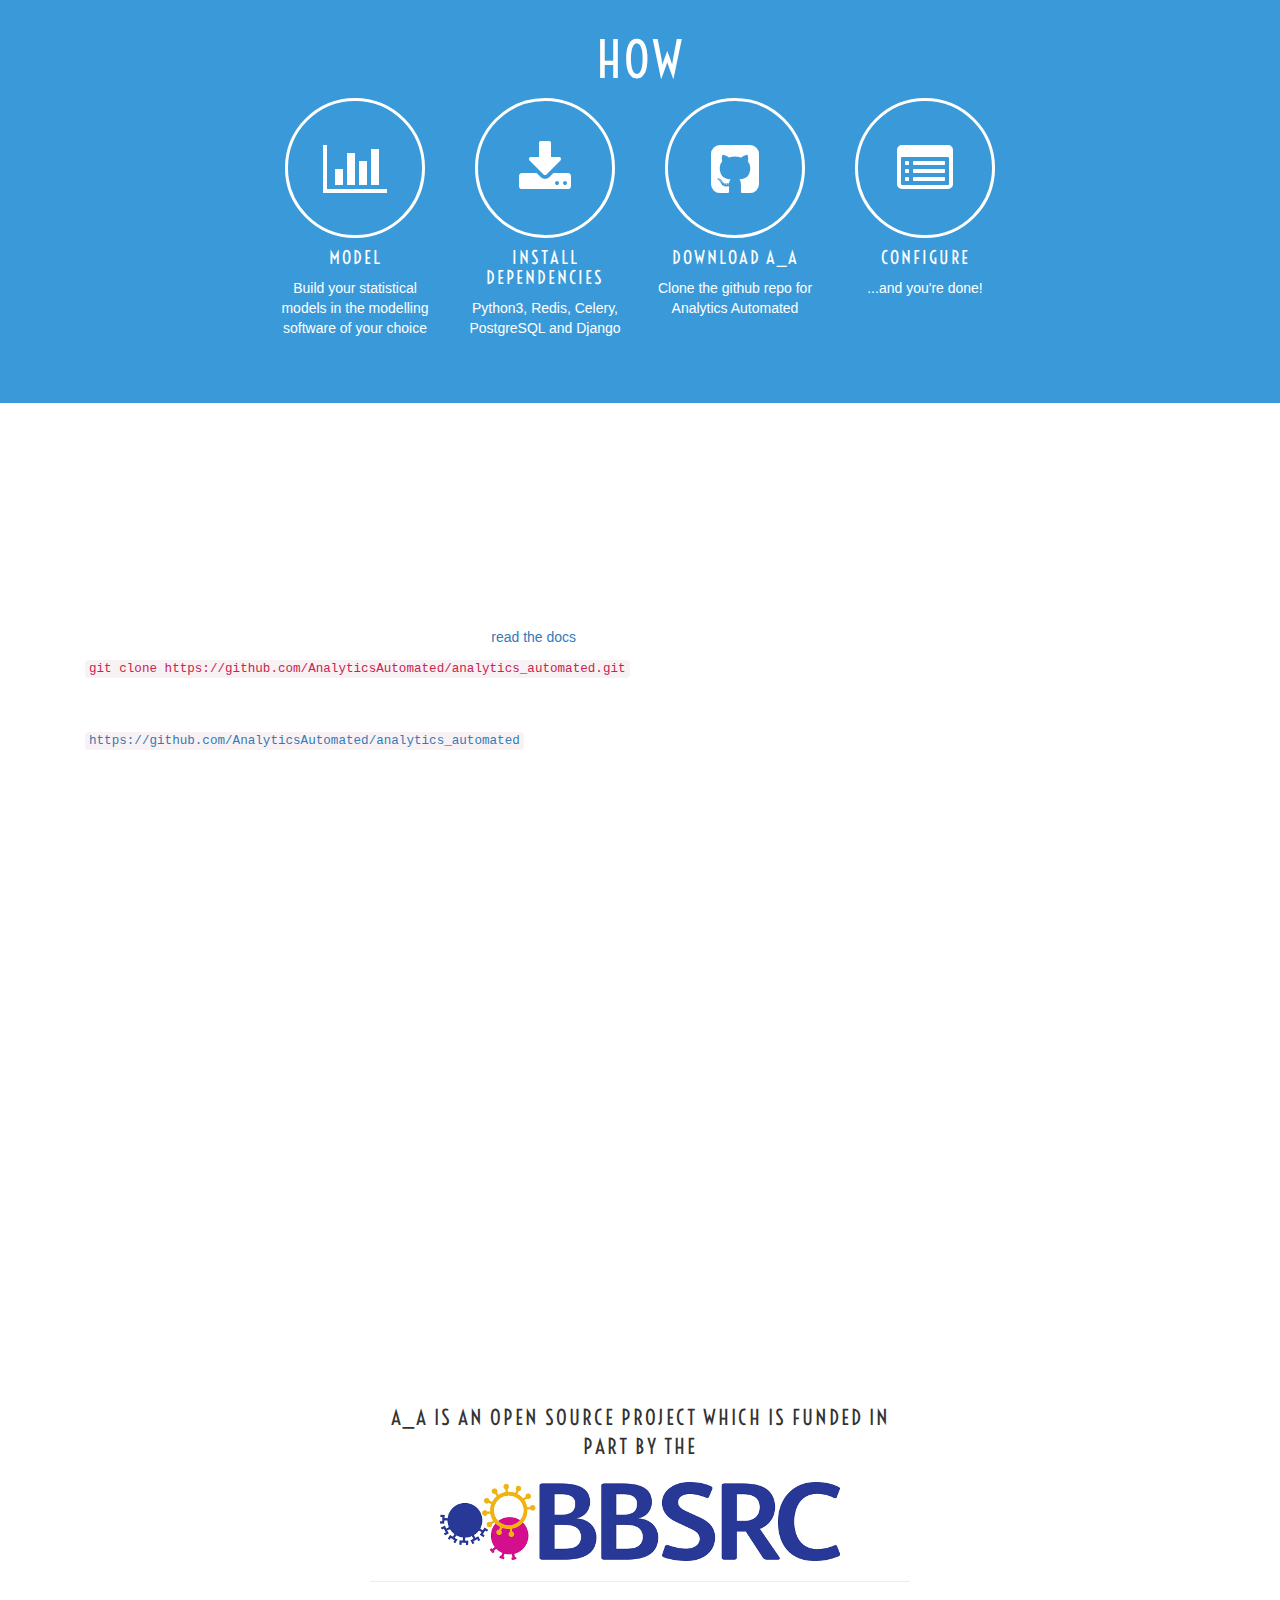
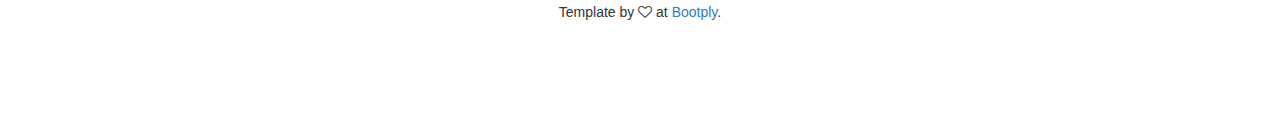
==== commit 84d63feb: "Update index.html" ====
--- a/index.html
+++ b/index.html
@@ -113,7 +113,7 @@
         <div class="featurette-item">
           <i class="fa fa-download"></i>
           <h4>Install Dependencies</h4>
-          <p>Python3, RabbitMQ, Celery, PostgreSQL and Django</p>
+          <p>Python3, Redis, Celery, PostgreSQL and Django</p>
         </div>
       </div>
       <div class="col-md-2 text-center">
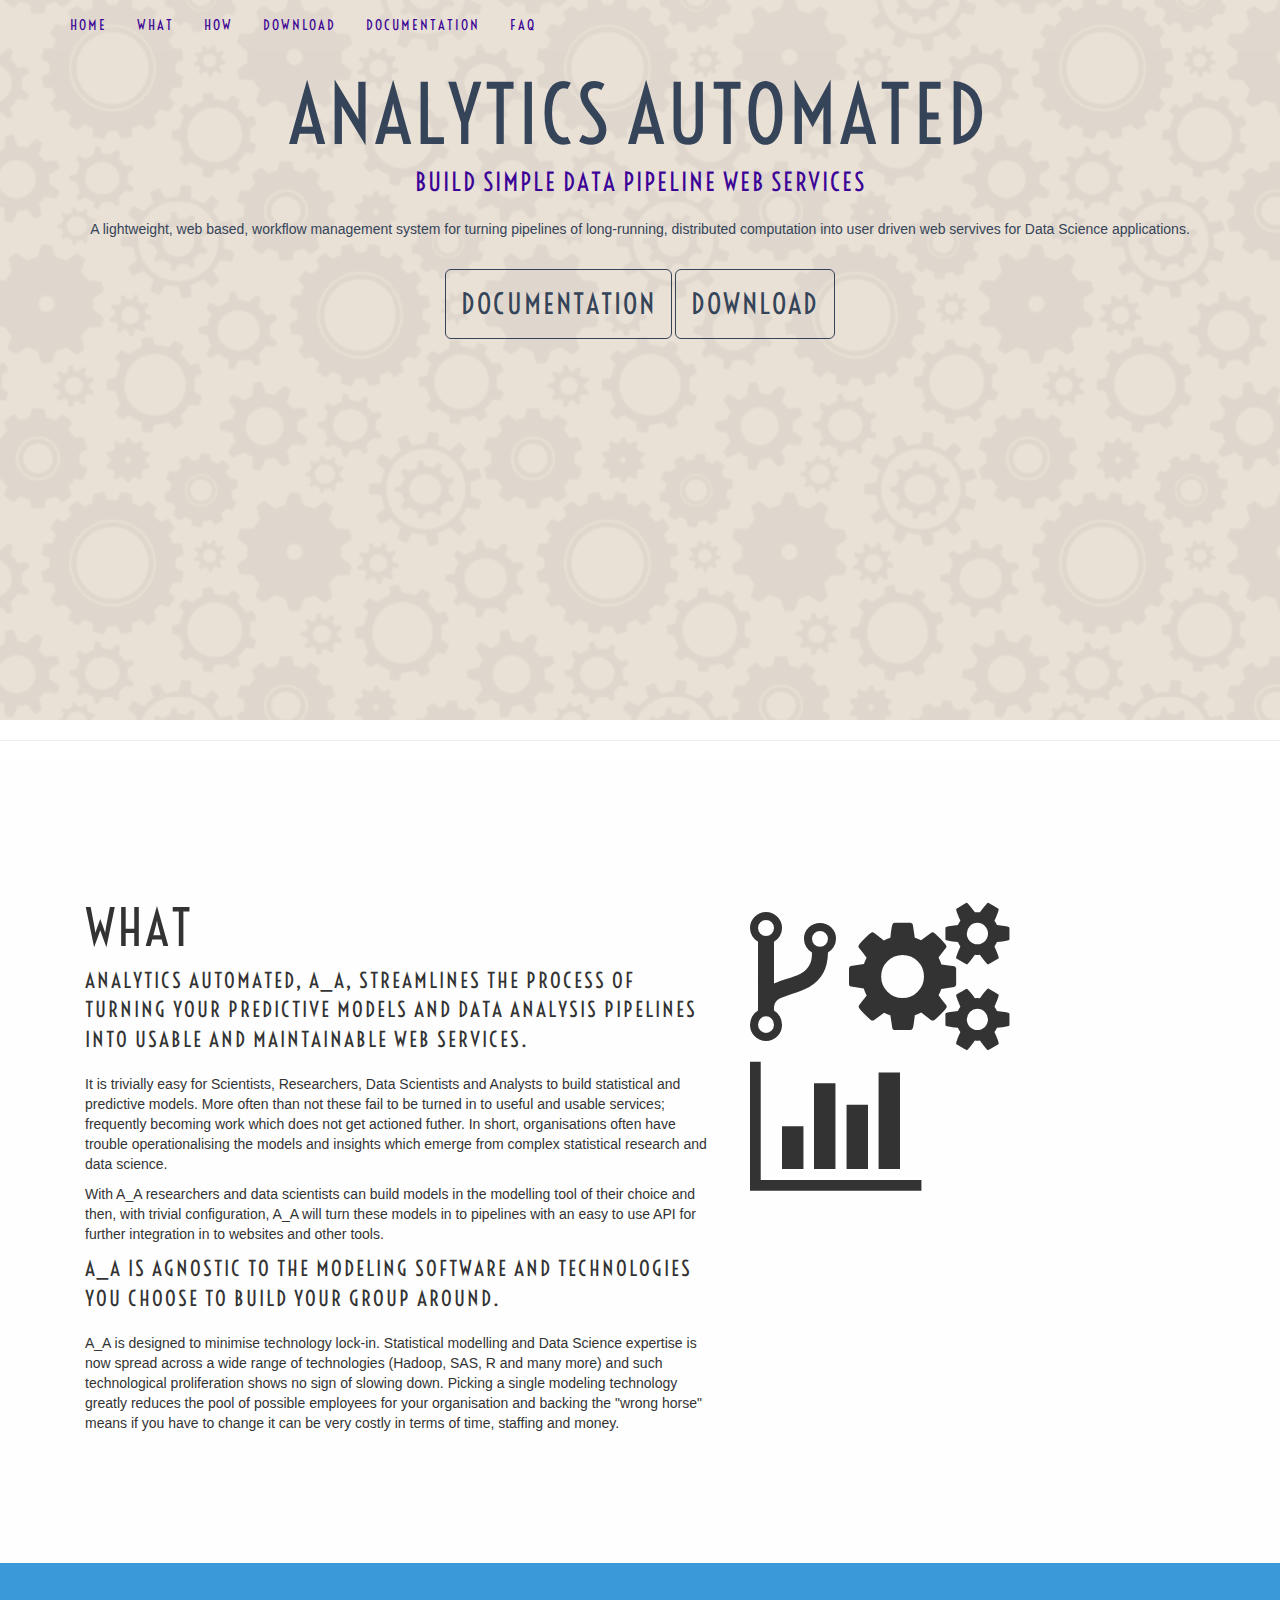
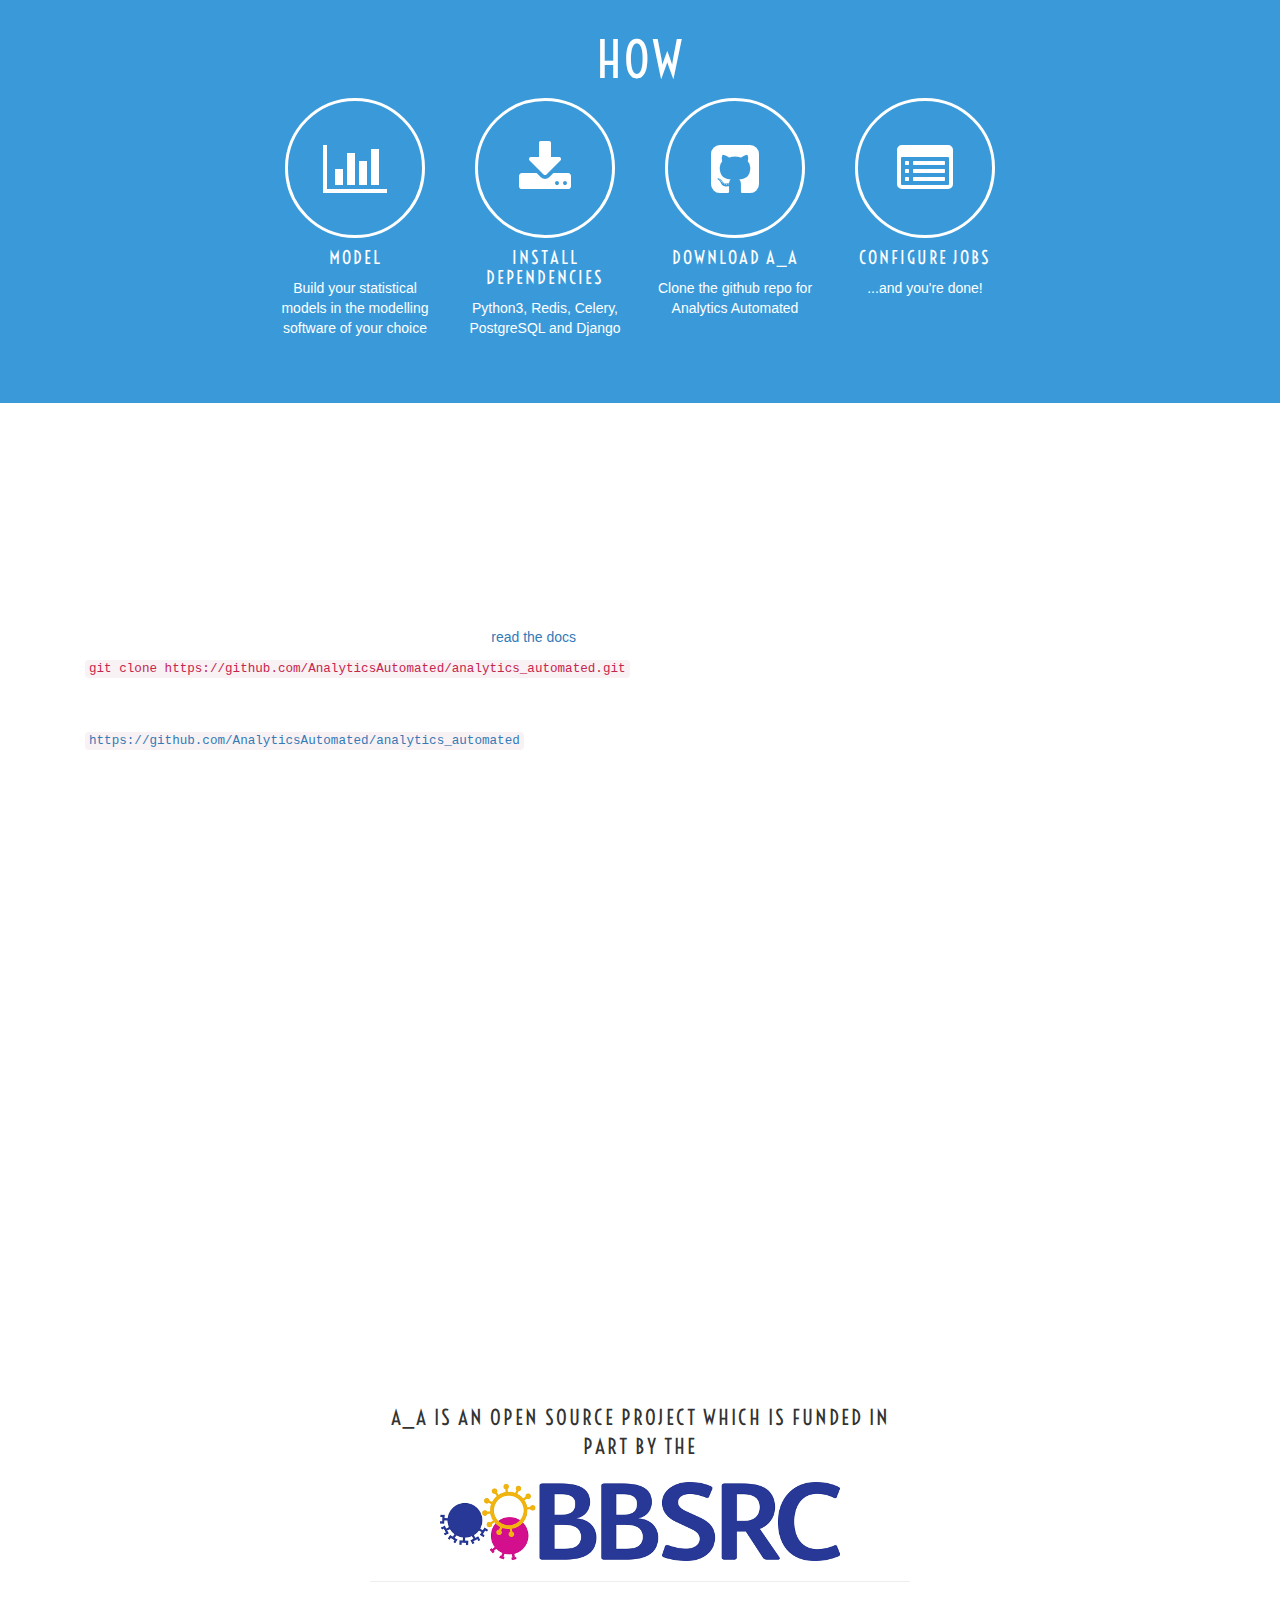
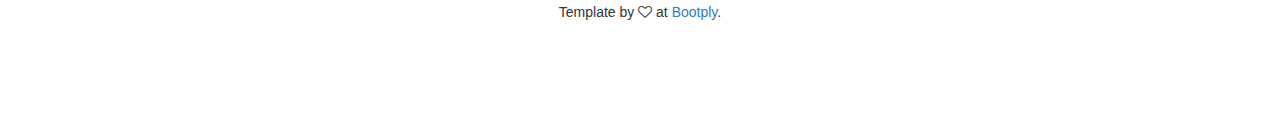
==== commit e03b250e: "Update index.html" ====
--- a/index.html
+++ b/index.html
@@ -126,7 +126,7 @@
       <div class="col-md-2 text-center">
         <div class="featurette-item">
           <i class="fa fa-list-alt"></i>
-          <h4>Configure</h4>
+          <h4>Configure Jobs</h4>
           <p>...and you're done!</p>
         </div>
       </div>
